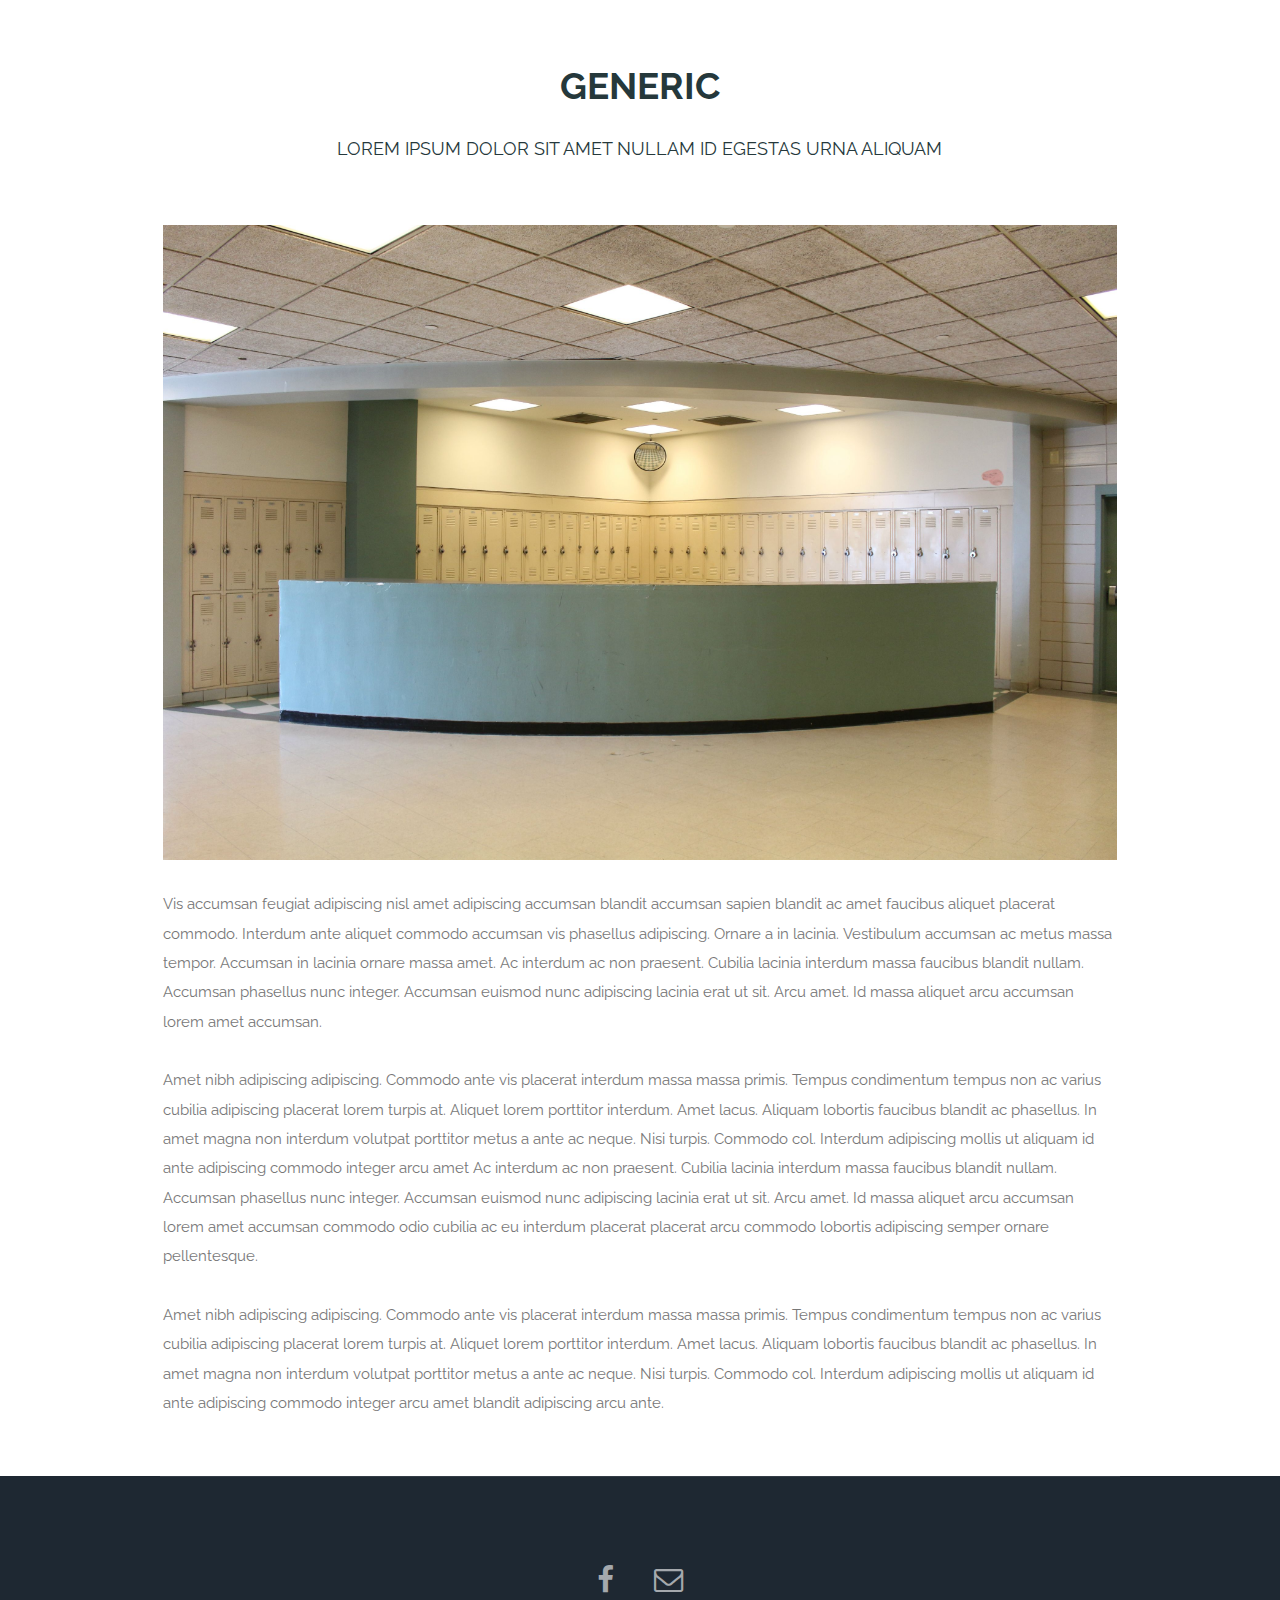
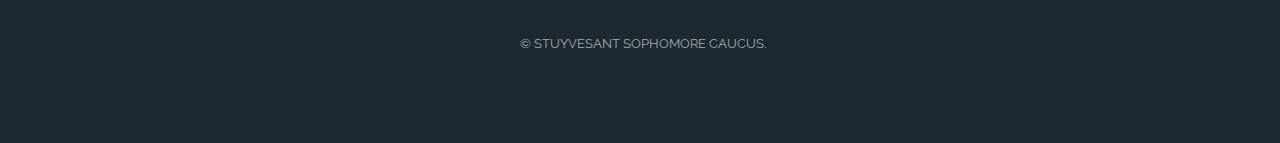
==== academics-resources.html @ f24520e4 "Footer + Header updated" ====
<!DOCTYPE HTML>
<!--
	Retrospect by TEMPLATED
	templated.co @templatedco
	Released for free under the Creative Commons Attribution 3.0 license (templated.co/license)
-->
<html>
	<head>
		<title>Stuyvesant Sophomore Caucus</title>
		<meta charset="utf-8" />
		<meta name="viewport" content="width=device-width, initial-scale=1" />
		<!--[if lte IE 8]><script src="assets/js/ie/html5shiv.js"></script><![endif]-->
		<link rel="stylesheet" href="assets/css/main.css" />
		<!--[if lte IE 8]><link rel="stylesheet" href="assets/css/ie8.css" /><![endif]-->
		<!--[if lte IE 9]><link rel="stylesheet" href="assets/css/ie9.css" /><![endif]-->
	</head>
	<body class="landing">

<!--Facebook Java JDK-->
        <div id="fb-root"></div>
<script>(function(d, s, id) {
  var js, fjs = d.getElementsByTagName(s)[0];
  if (d.getElementById(id)) return;
  js = d.createElement(s); js.id = id;
  js.src = "http://connect.facebook.net/en_US/sdk.js#xfbml=1&version=v2.3";
  fjs.parentNode.insertBefore(js, fjs);
}(document, 'script', 'facebook-jssdk'));</script>
<!--Facebook Java JDK End-->

		<!-- Header -->
			<header id="header" class="alt">
				<h1><a href="index.html">Sophomore Caucus</a></h1>
				<a href="#nav">Menu</a>
			</header>

		<!-- Nav -->
			<nav id="nav">
				<ul class="links">
					<li><a href="http://www.stuysu.org/">Student Union</a></li>
                    <li><a href="https://docs.google.com/forms/d/1b69YrSeWY4bJpPJFHPRKSTQZquTkVtnAJ3qtSQU2RJk/viewform?pli=1&edit_requested=true">Mailing List</a></li>
					<li><a href="calendar.html">Calendar</a></li>
					<li><a href="academics.html">Academics</a></li>
                    <li><a href="http://goo.gl/forms/XbfUmxCeg0">Teacher Feedback</a></li>
                    <li><a href="theteam.html">Join The Team</a></li>
                    <li><a href="suggestions.html">Suggestions</a></li>
                    <li><a href="contactus.html">Contact Us</a></li>
				</ul>
			</nav>

		<!-- Main -->
			<section id="main" class="wrapper">
				<div class="container">

					<header class="major special">
						<h2>Generic</h2>
						<p>Lorem ipsum dolor sit amet nullam id egestas urna aliquam</p>
					</header>

					<a href="#" class="image fit"><img src="images/pic11.jpg" alt="" /></a>
					<p>Vis accumsan feugiat adipiscing nisl amet adipiscing accumsan blandit accumsan sapien blandit ac amet faucibus aliquet placerat commodo. Interdum ante aliquet commodo accumsan vis phasellus adipiscing. Ornare a in lacinia. Vestibulum accumsan ac metus massa tempor. Accumsan in lacinia ornare massa amet. Ac interdum ac non praesent. Cubilia lacinia interdum massa faucibus blandit nullam. Accumsan phasellus nunc integer. Accumsan euismod nunc adipiscing lacinia erat ut sit. Arcu amet. Id massa aliquet arcu accumsan lorem amet accumsan.</p>
					<p>Amet nibh adipiscing adipiscing. Commodo ante vis placerat interdum massa massa primis. Tempus condimentum tempus non ac varius cubilia adipiscing placerat lorem turpis at. Aliquet lorem porttitor interdum. Amet lacus. Aliquam lobortis faucibus blandit ac phasellus. In amet magna non interdum volutpat porttitor metus a ante ac neque. Nisi turpis. Commodo col. Interdum adipiscing mollis ut aliquam id ante adipiscing commodo integer arcu amet Ac interdum ac non praesent. Cubilia lacinia interdum massa faucibus blandit nullam. Accumsan phasellus nunc integer. Accumsan euismod nunc adipiscing lacinia erat ut sit. Arcu amet. Id massa aliquet arcu accumsan lorem amet accumsan commodo odio cubilia ac eu interdum placerat placerat arcu commodo lobortis adipiscing semper ornare pellentesque.</p>
					<p>Amet nibh adipiscing adipiscing. Commodo ante vis placerat interdum massa massa primis. Tempus condimentum tempus non ac varius cubilia adipiscing placerat lorem turpis at. Aliquet lorem porttitor interdum. Amet lacus. Aliquam lobortis faucibus blandit ac phasellus. In amet magna non interdum volutpat porttitor metus a ante ac neque. Nisi turpis. Commodo col. Interdum adipiscing mollis ut aliquam id ante adipiscing commodo integer arcu amet blandit adipiscing arcu ante.</p>

				</div>
			</section>

		<!-- Footer -->
			<footer id="footer">
				<div class="inner">
					<ul class="icons">
						<li><a href="https://www.facebook.com/StuySC" class="icon fa-facebook">
							<span class="label">Facebook</span>
						</a></li>
						<li><a href="mailto:sophomorecaucus@stuysu.org" class="icon fa-envelope-o">
							<span class="label">Email</span>
						</a></li>
					</ul>
					<ul class="copyright">
						<li>&copy; Stuyvesant Sophomore Caucus.</li>
					</ul>
				</div>
			</footer>

		<!-- Scripts -->
			<script src="assets/js/jquery.min.js"></script>
			<script src="assets/js/skel.min.js"></script>
			<script src="assets/js/util.js"></script>
			<!--[if lte IE 8]><script src="assets/js/ie/respond.min.js"></script><![endif]-->
			<script src="assets/js/main.js"></script>

	</body>
</html>
---- assets/css/main.css ----
@charset "UTF-8";
@import url(font-awesome.min.css);
@import url("https://fonts.googleapis.com/css?family=Raleway:400,500,700");

/*
	Retrospect by TEMPLATED
	templated.co @templatedco
	Released for free under the Creative Commons Attribution 3.0 license (templated.co/license)
*/

/* Reset */

	html, body, div, span, applet, object, iframe, h1, h2, h3, h4, h5, h6, p, blockquote, pre, a, abbr, acronym, address, big, cite, code, del, dfn, em, img, ins, kbd, q, s, samp, small, strike, strong, sub, sup, tt, var, b, u, i, center, dl, dt, dd, ol, ul, li, fieldset, form, label, legend, table, caption, tbody, tfoot, thead, tr, th, td, article, aside, canvas, details, embed, figure, figcaption, footer, header, hgroup, menu, nav, output, ruby, section, summary, time, mark, audio, video {
		margin: 0;
		padding: 0;
		border: 0;
		font-size: 100%;
		font: inherit;
		vertical-align: baseline;
	}

	article, aside, details, figcaption, figure, footer, header, hgroup, menu, nav, section {
		display: block;
	}

	body {
		line-height: 1;
	}

	ol, ul {
		list-style: none;
	}

	blockquote, q {
		quotes: none;
	}

	blockquote:before, blockquote:after, q:before, q:after {
		content: '';
		content: none;
	}

	table {
		border-collapse: collapse;
		border-spacing: 0;
	}

	body {
		-webkit-text-size-adjust: none;
	}

/* Box Model */

	*, *:before, *:after {
		-moz-box-sizing: border-box;
		-webkit-box-sizing: border-box;
		box-sizing: border-box;
	}

/* Containers */

	.container {
		margin-left: auto;
		margin-right: auto;
	}

	.container.\31 25\25 {
		width: 100%;
		max-width: 100em;
		min-width: 80em;
	}

	.container.\37 5\25 {
		width: 60em;
	}

	.container.\35 0\25 {
		width: 40em;
	}

	.container.\32 5\25 {
		width: 20em;
	}

	.container {
		width: 80em;
	}

	@media screen and (max-width: 1680px) {

		.container.\31 25\25 {
			width: 100%;
			max-width: 100em;
			min-width: 80em;
		}

		.container.\37 5\25 {
			width: 60em;
		}

		.container.\35 0\25 {
			width: 40em;
		}

		.container.\32 5\25 {
			width: 20em;
		}

		.container {
			width: 80em;
		}

	}

	@media screen and (max-width: 1280px) {

		.container.\31 25\25 {
			width: 100%;
			max-width: 81.25em;
			min-width: 65em;
		}

		.container.\37 5\25 {
			width: 48.75em;
		}

		.container.\35 0\25 {
			width: 32.5em;
		}

		.container.\32 5\25 {
			width: 16.25em;
		}

		.container {
			width: 65em;
		}

	}

	@media screen and (max-width: 980px) {

		.container.\31 25\25 {
			width: 100%;
			max-width: 112.5%;
			min-width: 90%;
		}

		.container.\37 5\25 {
			width: 67.5%;
		}

		.container.\35 0\25 {
			width: 45%;
		}

		.container.\32 5\25 {
			width: 22.5%;
		}

		.container {
			width: 90% !important;
		}

	}

	@media screen and (max-width: 736px) {

		.container.\31 25\25 {
			width: 100%;
			max-width: 112.5%;
			min-width: 90%;
		}

		.container.\37 5\25 {
			width: 67.5%;
		}

		.container.\35 0\25 {
			width: 45%;
		}

		.container.\32 5\25 {
			width: 22.5%;
		}

		.container {
			width: 90% !important;
		}

	}

	@media screen and (max-width: 480px) {

		.container.\31 25\25 {
			width: 100%;
			max-width: 112.5%;
			min-width: 90%;
		}

		.container.\37 5\25 {
			width: 67.5%;
		}

		.container.\35 0\25 {
			width: 45%;
		}

		.container.\32 5\25 {
			width: 22.5%;
		}

		.container {
			width: 90% !important;
		}

	}

/* Grid */

	.row {
		border-bottom: solid 1px transparent;
		-moz-box-sizing: border-box;
		-webkit-box-sizing: border-box;
		box-sizing: border-box;
	}

	.row > * {
		float: left;
		-moz-box-sizing: border-box;
		-webkit-box-sizing: border-box;
		box-sizing: border-box;
	}

	.row:after, .row:before {
		content: '';
		display: block;
		clear: both;
		height: 0;
	}

	.row.uniform > * > :first-child {
		margin-top: 0;
	}

	.row.uniform > * > :last-child {
		margin-bottom: 0;
	}

	.row.\30 \25 > * {
		padding: 0 0 0 0em;
	}

	.row.\30 \25 {
		margin: 0 0 -1px 0em;
	}

	.row.uniform.\30 \25 > * {
		padding: 0em 0 0 0em;
	}

	.row.uniform.\30 \25 {
		margin: 0em 0 -1px 0em;
	}

	.row > * {
		padding: 0 0 0 2em;
	}

	.row {
		margin: 0 0 -1px -2em;
	}

	.row.uniform > * {
		padding: 2em 0 0 2em;
	}

	.row.uniform {
		margin: -2em 0 -1px -2em;
	}

	.row.\32 00\25 > * {
		padding: 0 0 0 4em;
	}

	.row.\32 00\25 {
		margin: 0 0 -1px -4em;
	}

	.row.uniform.\32 00\25 > * {
		padding: 4em 0 0 4em;
	}

	.row.uniform.\32 00\25 {
		margin: -4em 0 -1px -4em;
	}

	.row.\31 50\25 > * {
		padding: 0 0 0 3em;
	}

	.row.\31 50\25 {
		margin: 0 0 -1px -3em;
	}

	.row.uniform.\31 50\25 > * {
		padding: 3em 0 0 3em;
	}

	.row.uniform.\31 50\25 {
		margin: -3em 0 -1px -3em;
	}

	.row.\35 0\25 > * {
		padding: 0 0 0 1em;
	}

	.row.\35 0\25 {
		margin: 0 0 -1px -1em;
	}

	.row.uniform.\35 0\25 > * {
		padding: 1em 0 0 1em;
	}

	.row.uniform.\35 0\25 {
		margin: -1em 0 -1px -1em;
	}

	.row.\32 5\25 > * {
		padding: 0 0 0 0.5em;
	}

	.row.\32 5\25 {
		margin: 0 0 -1px -0.5em;
	}

	.row.uniform.\32 5\25 > * {
		padding: 0.5em 0 0 0.5em;
	}

	.row.uniform.\32 5\25 {
		margin: -0.5em 0 -1px -0.5em;
	}

	.\31 2u, .\31 2u\24 {
		width: 100%;
		clear: none;
		margin-left: 0;
	}

	.\31 1u, .\31 1u\24 {
		width: 91.6666666667%;
		clear: none;
		margin-left: 0;
	}

	.\31 0u, .\31 0u\24 {
		width: 83.3333333333%;
		clear: none;
		margin-left: 0;
	}

	.\39 u, .\39 u\24 {
		width: 75%;
		clear: none;
		margin-left: 0;
	}

	.\38 u, .\38 u\24 {
		width: 66.6666666667%;
		clear: none;
		margin-left: 0;
	}

	.\37 u, .\37 u\24 {
		width: 58.3333333333%;
		clear: none;
		margin-left: 0;
	}

	.\36 u, .\36 u\24 {
		width: 50%;
		clear: none;
		margin-left: 0;
	}

	.\35 u, .\35 u\24 {
		width: 41.6666666667%;
		clear: none;
		margin-left: 0;
	}

	.\34 u, .\34 u\24 {
		width: 33.3333333333%;
		clear: none;
		margin-left: 0;
	}

	.\33 u, .\33 u\24 {
		width: 25%;
		clear: none;
		margin-left: 0;
	}

	.\32 u, .\32 u\24 {
		width: 16.6666666667%;
		clear: none;
		margin-left: 0;
	}

	.\31 u, .\31 u\24 {
		width: 8.3333333333%;
		clear: none;
		margin-left: 0;
	}

	.\31 2u\24 + *,
	.\31 1u\24 + *,
	.\31 0u\24 + *,
	.\39 u\24 + *,
	.\38 u\24 + *,
	.\37 u\24 + *,
	.\36 u\24 + *,
	.\35 u\24 + *,
	.\34 u\24 + *,
	.\33 u\24 + *,
	.\32 u\24 + *,
	.\31 u\24 + * {
		clear: left;
	}

	.\-11u {
		margin-left: 91.66667%;
	}

	.\-10u {
		margin-left: 83.33333%;
	}

	.\-9u {
		margin-left: 75%;
	}

	.\-8u {
		margin-left: 66.66667%;
	}

	.\-7u {
		margin-left: 58.33333%;
	}

	.\-6u {
		margin-left: 50%;
	}

	.\-5u {
		margin-left: 41.66667%;
	}

	.\-4u {
		margin-left: 33.33333%;
	}

	.\-3u {
		margin-left: 25%;
	}

	.\-2u {
		margin-left: 16.66667%;
	}

	.\-1u {
		margin-left: 8.33333%;
	}

	@media screen and (max-width: 1680px) {

		.row > * {
			padding: 0 0 0 2em;
		}

		.row {
			margin: 0 0 -1px -2em;
		}

		.row.uniform > * {
			padding: 2em 0 0 2em;
		}

		.row.uniform {
			margin: -2em 0 -1px -2em;
		}

		.row.\32 00\25 > * {
			padding: 0 0 0 4em;
		}

		.row.\32 00\25 {
			margin: 0 0 -1px -4em;
		}

		.row.uniform.\32 00\25 > * {
			padding: 4em 0 0 4em;
		}

		.row.uniform.\32 00\25 {
			margin: -4em 0 -1px -4em;
		}

		.row.\31 50\25 > * {
			padding: 0 0 0 3em;
		}

		.row.\31 50\25 {
			margin: 0 0 -1px -3em;
		}

		.row.uniform.\31 50\25 > * {
			padding: 3em 0 0 3em;
		}

		.row.uniform.\31 50\25 {
			margin: -3em 0 -1px -3em;
		}

		.row.\35 0\25 > * {
			padding: 0 0 0 1em;
		}

		.row.\35 0\25 {
			margin: 0 0 -1px -1em;
		}

		.row.uniform.\35 0\25 > * {
			padding: 1em 0 0 1em;
		}

		.row.uniform.\35 0\25 {
			margin: -1em 0 -1px -1em;
		}

		.row.\32 5\25 > * {
			padding: 0 0 0 0.5em;
		}

		.row.\32 5\25 {
			margin: 0 0 -1px -0.5em;
		}

		.row.uniform.\32 5\25 > * {
			padding: 0.5em 0 0 0.5em;
		}

		.row.uniform.\32 5\25 {
			margin: -0.5em 0 -1px -0.5em;
		}

		.\31 2u\28xlarge\29, .\31 2u\24\28xlarge\29 {
			width: 100%;
			clear: none;
			margin-left: 0;
		}

		.\31 1u\28xlarge\29, .\31 1u\24\28xlarge\29 {
			width: 91.6666666667%;
			clear: none;
			margin-left: 0;
		}

		.\31 0u\28xlarge\29, .\31 0u\24\28xlarge\29 {
			width: 83.3333333333%;
			clear: none;
			margin-left: 0;
		}

		.\39 u\28xlarge\29, .\39 u\24\28xlarge\29 {
			width: 75%;
			clear: none;
			margin-left: 0;
		}

		.\38 u\28xlarge\29, .\38 u\24\28xlarge\29 {
			width: 66.6666666667%;
			clear: none;
			margin-left: 0;
		}

		.\37 u\28xlarge\29, .\37 u\24\28xlarge\29 {
			width: 58.3333333333%;
			clear: none;
			margin-left: 0;
		}

		.\36 u\28xlarge\29, .\36 u\24\28xlarge\29 {
			width: 50%;
			clear: none;
			margin-left: 0;
		}

		.\35 u\28xlarge\29, .\35 u\24\28xlarge\29 {
			width: 41.6666666667%;
			clear: none;
			margin-left: 0;
		}

		.\34 u\28xlarge\29, .\34 u\24\28xlarge\29 {
			width: 33.3333333333%;
			clear: none;
			margin-left: 0;
		}

		.\33 u\28xlarge\29, .\33 u\24\28xlarge\29 {
			width: 25%;
			clear: none;
			margin-left: 0;
		}

		.\32 u\28xlarge\29, .\32 u\24\28xlarge\29 {
			width: 16.6666666667%;
			clear: none;
			margin-left: 0;
		}

		.\31 u\28xlarge\29, .\31 u\24\28xlarge\29 {
			width: 8.3333333333%;
			clear: none;
			margin-left: 0;
		}

		.\31 2u\24\28xlarge\29 + *,
		.\31 1u\24\28xlarge\29 + *,
		.\31 0u\24\28xlarge\29 + *,
		.\39 u\24\28xlarge\29 + *,
		.\38 u\24\28xlarge\29 + *,
		.\37 u\24\28xlarge\29 + *,
		.\36 u\24\28xlarge\29 + *,
		.\35 u\24\28xlarge\29 + *,
		.\34 u\24\28xlarge\29 + *,
		.\33 u\24\28xlarge\29 + *,
		.\32 u\24\28xlarge\29 + *,
		.\31 u\24\28xlarge\29 + * {
			clear: left;
		}

		.\-11u\28xlarge\29 {
			margin-left: 91.66667%;
		}

		.\-10u\28xlarge\29 {
			margin-left: 83.33333%;
		}

		.\-9u\28xlarge\29 {
			margin-left: 75%;
		}

		.\-8u\28xlarge\29 {
			margin-left: 66.66667%;
		}

		.\-7u\28xlarge\29 {
			margin-left: 58.33333%;
		}

		.\-6u\28xlarge\29 {
			margin-left: 50%;
		}

		.\-5u\28xlarge\29 {
			margin-left: 41.66667%;
		}

		.\-4u\28xlarge\29 {
			margin-left: 33.33333%;
		}

		.\-3u\28xlarge\29 {
			margin-left: 25%;
		}

		.\-2u\28xlarge\29 {
			margin-left: 16.66667%;
		}

		.\-1u\28xlarge\29 {
			margin-left: 8.33333%;
		}

	}

	@media screen and (max-width: 1280px) {

		.row > * {
			padding: 0 0 0 1.5em;
		}

		.row {
			margin: 0 0 -1px -1.5em;
		}

		.row.uniform > * {
			padding: 1.5em 0 0 1.5em;
		}

		.row.uniform {
			margin: -1.5em 0 -1px -1.5em;
		}

		.row.\32 00\25 > * {
			padding: 0 0 0 3em;
		}

		.row.\32 00\25 {
			margin: 0 0 -1px -3em;
		}

		.row.uniform.\32 00\25 > * {
			padding: 3em 0 0 3em;
		}

		.row.uniform.\32 00\25 {
			margin: -3em 0 -1px -3em;
		}

		.row.\31 50\25 > * {
			padding: 0 0 0 2.25em;
		}

		.row.\31 50\25 {
			margin: 0 0 -1px -2.25em;
		}

		.row.uniform.\31 50\25 > * {
			padding: 2.25em 0 0 2.25em;
		}

		.row.uniform.\31 50\25 {
			margin: -2.25em 0 -1px -2.25em;
		}

		.row.\35 0\25 > * {
			padding: 0 0 0 0.75em;
		}

		.row.\35 0\25 {
			margin: 0 0 -1px -0.75em;
		}

		.row.uniform.\35 0\25 > * {
			padding: 0.75em 0 0 0.75em;
		}

		.row.uniform.\35 0\25 {
			margin: -0.75em 0 -1px -0.75em;
		}

		.row.\32 5\25 > * {
			padding: 0 0 0 0.375em;
		}

		.row.\32 5\25 {
			margin: 0 0 -1px -0.375em;
		}

		.row.uniform.\32 5\25 > * {
			padding: 0.375em 0 0 0.375em;
		}

		.row.uniform.\32 5\25 {
			margin: -0.375em 0 -1px -0.375em;
		}

		.\31 2u\28large\29, .\31 2u\24\28large\29 {
			width: 100%;
			clear: none;
			margin-left: 0;
		}

		.\31 1u\28large\29, .\31 1u\24\28large\29 {
			width: 91.6666666667%;
			clear: none;
			margin-left: 0;
		}

		.\31 0u\28large\29, .\31 0u\24\28large\29 {
			width: 83.3333333333%;
			clear: none;
			margin-left: 0;
		}

		.\39 u\28large\29, .\39 u\24\28large\29 {
			width: 75%;
			clear: none;
			margin-left: 0;
		}

		.\38 u\28large\29, .\38 u\24\28large\29 {
			width: 66.6666666667%;
			clear: none;
			margin-left: 0;
		}

		.\37 u\28large\29, .\37 u\24\28large\29 {
			width: 58.3333333333%;
			clear: none;
			margin-left: 0;
		}

		.\36 u\28large\29, .\36 u\24\28large\29 {
			width: 50%;
			clear: none;
			margin-left: 0;
		}

		.\35 u\28large\29, .\35 u\24\28large\29 {
			width: 41.6666666667%;
			clear: none;
			margin-left: 0;
		}

		.\34 u\28large\29, .\34 u\24\28large\29 {
			width: 33.3333333333%;
			clear: none;
			margin-left: 0;
		}

		.\33 u\28large\29, .\33 u\24\28large\29 {
			width: 25%;
			clear: none;
			margin-left: 0;
		}

		.\32 u\28large\29, .\32 u\24\28large\29 {
			width: 16.6666666667%;
			clear: none;
			margin-left: 0;
		}

		.\31 u\28large\29, .\31 u\24\28large\29 {
			width: 8.3333333333%;
			clear: none;
			margin-left: 0;
		}

		.\31 2u\24\28large\29 + *,
		.\31 1u\24\28large\29 + *,
		.\31 0u\24\28large\29 + *,
		.\39 u\24\28large\29 + *,
		.\38 u\24\28large\29 + *,
		.\37 u\24\28large\29 + *,
		.\36 u\24\28large\29 + *,
		.\35 u\24\28large\29 + *,
		.\34 u\24\28large\29 + *,
		.\33 u\24\28large\29 + *,
		.\32 u\24\28large\29 + *,
		.\31 u\24\28large\29 + * {
			clear: left;
		}

		.\-11u\28large\29 {
			margin-left: 91.66667%;
		}

		.\-10u\28large\29 {
			margin-left: 83.33333%;
		}

		.\-9u\28large\29 {
			margin-left: 75%;
		}

		.\-8u\28large\29 {
			margin-left: 66.66667%;
		}

		.\-7u\28large\29 {
			margin-left: 58.33333%;
		}

		.\-6u\28large\29 {
			margin-left: 50%;
		}

		.\-5u\28large\29 {
			margin-left: 41.66667%;
		}

		.\-4u\28large\29 {
			margin-left: 33.33333%;
		}

		.\-3u\28large\29 {
			margin-left: 25%;
		}

		.\-2u\28large\29 {
			margin-left: 16.66667%;
		}

		.\-1u\28large\29 {
			margin-left: 8.33333%;
		}

	}

	@media screen and (max-width: 980px) {

		.row > * {
			padding: 0 0 0 1.5em;
		}

		.row {
			margin: 0 0 -1px -1.5em;
		}

		.row.uniform > * {
			padding: 1.5em 0 0 1.5em;
		}

		.row.uniform {
			margin: -1.5em 0 -1px -1.5em;
		}

		.row.\32 00\25 > * {
			padding: 0 0 0 3em;
		}

		.row.\32 00\25 {
			margin: 0 0 -1px -3em;
		}

		.row.uniform.\32 00\25 > * {
			padding: 3em 0 0 3em;
		}

		.row.uniform.\32 00\25 {
			margin: -3em 0 -1px -3em;
		}

		.row.\31 50\25 > * {
			padding: 0 0 0 2.25em;
		}

		.row.\31 50\25 {
			margin: 0 0 -1px -2.25em;
		}

		.row.uniform.\31 50\25 > * {
			padding: 2.25em 0 0 2.25em;
		}

		.row.uniform.\31 50\25 {
			margin: -2.25em 0 -1px -2.25em;
		}

		.row.\35 0\25 > * {
			padding: 0 0 0 0.75em;
		}

		.row.\35 0\25 {
			margin: 0 0 -1px -0.75em;
		}

		.row.uniform.\35 0\25 > * {
			padding: 0.75em 0 0 0.75em;
		}

		.row.uniform.\35 0\25 {
			margin: -0.75em 0 -1px -0.75em;
		}

		.row.\32 5\25 > * {
			padding: 0 0 0 0.375em;
		}

		.row.\32 5\25 {
			margin: 0 0 -1px -0.375em;
		}

		.row.uniform.\32 5\25 > * {
			padding: 0.375em 0 0 0.375em;
		}

		.row.uniform.\32 5\25 {
			margin: -0.375em 0 -1px -0.375em;
		}

		.\31 2u\28medium\29, .\31 2u\24\28medium\29 {
			width: 100%;
			clear: none;
			margin-left: 0;
		}

		.\31 1u\28medium\29, .\31 1u\24\28medium\29 {
			width: 91.6666666667%;
			clear: none;
			margin-left: 0;
		}

		.\31 0u\28medium\29, .\31 0u\24\28medium\29 {
			width: 83.3333333333%;
			clear: none;
			margin-left: 0;
		}

		.\39 u\28medium\29, .\39 u\24\28medium\29 {
			width: 75%;
			clear: none;
			margin-left: 0;
		}

		.\38 u\28medium\29, .\38 u\24\28medium\29 {
			width: 66.6666666667%;
			clear: none;
			margin-left: 0;
		}

		.\37 u\28medium\29, .\37 u\24\28medium\29 {
			width: 58.3333333333%;
			clear: none;
			margin-left: 0;
		}

		.\36 u\28medium\29, .\36 u\24\28medium\29 {
			width: 50%;
			clear: none;
			margin-left: 0;
		}

		.\35 u\28medium\29, .\35 u\24\28medium\29 {
			width: 41.6666666667%;
			clear: none;
			margin-left: 0;
		}

		.\34 u\28medium\29, .\34 u\24\28medium\29 {
			width: 33.3333333333%;
			clear: none;
			margin-left: 0;
		}

		.\33 u\28medium\29, .\33 u\24\28medium\29 {
			width: 25%;
			clear: none;
			margin-left: 0;
		}

		.\32 u\28medium\29, .\32 u\24\28medium\29 {
			width: 16.6666666667%;
			clear: none;
			margin-left: 0;
		}

		.\31 u\28medium\29, .\31 u\24\28medium\29 {
			width: 8.3333333333%;
			clear: none;
			margin-left: 0;
		}

		.\31 2u\24\28medium\29 + *,
		.\31 1u\24\28medium\29 + *,
		.\31 0u\24\28medium\29 + *,
		.\39 u\24\28medium\29 + *,
		.\38 u\24\28medium\29 + *,
		.\37 u\24\28medium\29 + *,
		.\36 u\24\28medium\29 + *,
		.\35 u\24\28medium\29 + *,
		.\34 u\24\28medium\29 + *,
		.\33 u\24\28medium\29 + *,
		.\32 u\24\28medium\29 + *,
		.\31 u\24\28medium\29 + * {
			clear: left;
		}

		.\-11u\28medium\29 {
			margin-left: 91.66667%;
		}

		.\-10u\28medium\29 {
			margin-left: 83.33333%;
		}

		.\-9u\28medium\29 {
			margin-left: 75%;
		}

		.\-8u\28medium\29 {
			margin-left: 66.66667%;
		}

		.\-7u\28medium\29 {
			margin-left: 58.33333%;
		}

		.\-6u\28medium\29 {
			margin-left: 50%;
		}

		.\-5u\28medium\29 {
			margin-left: 41.66667%;
		}

		.\-4u\28medium\29 {
			margin-left: 33.33333%;
		}

		.\-3u\28medium\29 {
			margin-left: 25%;
		}

		.\-2u\28medium\29 {
			margin-left: 16.66667%;
		}

		.\-1u\28medium\29 {
			margin-left: 8.33333%;
		}

	}

	@media screen and (max-width: 736px) {

		.row > * {
			padding: 0 0 0 1.25em;
		}

		.row {
			margin: 0 0 -1px -1.25em;
		}

		.row.uniform > * {
			padding: 1.25em 0 0 1.25em;
		}

		.row.uniform {
			margin: -1.25em 0 -1px -1.25em;
		}

		.row.\32 00\25 > * {
			padding: 0 0 0 2.5em;
		}

		.row.\32 00\25 {
			margin: 0 0 -1px -2.5em;
		}

		.row.uniform.\32 00\25 > * {
			padding: 2.5em 0 0 2.5em;
		}

		.row.uniform.\32 00\25 {
			margin: -2.5em 0 -1px -2.5em;
		}

		.row.\31 50\25 > * {
			padding: 0 0 0 1.875em;
		}

		.row.\31 50\25 {
			margin: 0 0 -1px -1.875em;
		}

		.row.uniform.\31 50\25 > * {
			padding: 1.875em 0 0 1.875em;
		}

		.row.uniform.\31 50\25 {
			margin: -1.875em 0 -1px -1.875em;
		}

		.row.\35 0\25 > * {
			padding: 0 0 0 0.625em;
		}

		.row.\35 0\25 {
			margin: 0 0 -1px -0.625em;
		}

		.row.uniform.\35 0\25 > * {
			padding: 0.625em 0 0 0.625em;
		}

		.row.uniform.\35 0\25 {
			margin: -0.625em 0 -1px -0.625em;
		}

		.row.\32 5\25 > * {
			padding: 0 0 0 0.3125em;
		}

		.row.\32 5\25 {
			margin: 0 0 -1px -0.3125em;
		}

		.row.uniform.\32 5\25 > * {
			padding: 0.3125em 0 0 0.3125em;
		}

		.row.uniform.\32 5\25 {
			margin: -0.3125em 0 -1px -0.3125em;
		}

		.\31 2u\28small\29, .\31 2u\24\28small\29 {
			width: 100%;
			clear: none;
			margin-left: 0;
		}

		.\31 1u\28small\29, .\31 1u\24\28small\29 {
			width: 91.6666666667%;
			clear: none;
			margin-left: 0;
		}

		.\31 0u\28small\29, .\31 0u\24\28small\29 {
			width: 83.3333333333%;
			clear: none;
			margin-left: 0;
		}

		.\39 u\28small\29, .\39 u\24\28small\29 {
			width: 75%;
			clear: none;
			margin-left: 0;
		}

		.\38 u\28small\29, .\38 u\24\28small\29 {
			width: 66.6666666667%;
			clear: none;
			margin-left: 0;
		}

		.\37 u\28small\29, .\37 u\24\28small\29 {
			width: 58.3333333333%;
			clear: none;
			margin-left: 0;
		}

		.\36 u\28small\29, .\36 u\24\28small\29 {
			width: 50%;
			clear: none;
			margin-left: 0;
		}

		.\35 u\28small\29, .\35 u\24\28small\29 {
			width: 41.6666666667%;
			clear: none;
			margin-left: 0;
		}

		.\34 u\28small\29, .\34 u\24\28small\29 {
			width: 33.3333333333%;
			clear: none;
			margin-left: 0;
		}

		.\33 u\28small\29, .\33 u\24\28small\29 {
			width: 25%;
			clear: none;
			margin-left: 0;
		}

		.\32 u\28small\29, .\32 u\24\28small\29 {
			width: 16.6666666667%;
			clear: none;
			margin-left: 0;
		}

		.\31 u\28small\29, .\31 u\24\28small\29 {
			width: 8.3333333333%;
			clear: none;
			margin-left: 0;
		}

		.\31 2u\24\28small\29 + *,
		.\31 1u\24\28small\29 + *,
		.\31 0u\24\28small\29 + *,
		.\39 u\24\28small\29 + *,
		.\38 u\24\28small\29 + *,
		.\37 u\24\28small\29 + *,
		.\36 u\24\28small\29 + *,
		.\35 u\24\28small\29 + *,
		.\34 u\24\28small\29 + *,
		.\33 u\24\28small\29 + *,
		.\32 u\24\28small\29 + *,
		.\31 u\24\28small\29 + * {
			clear: left;
		}

		.\-11u\28small\29 {
			margin-left: 91.66667%;
		}

		.\-10u\28small\29 {
			margin-left: 83.33333%;
		}

		.\-9u\28small\29 {
			margin-left: 75%;
		}

		.\-8u\28small\29 {
			margin-left: 66.66667%;
		}

		.\-7u\28small\29 {
			margin-left: 58.33333%;
		}

		.\-6u\28small\29 {
			margin-left: 50%;
		}

		.\-5u\28small\29 {
			margin-left: 41.66667%;
		}

		.\-4u\28small\29 {
			margin-left: 33.33333%;
		}

		.\-3u\28small\29 {
			margin-left: 25%;
		}

		.\-2u\28small\29 {
			margin-left: 16.66667%;
		}

		.\-1u\28small\29 {
			margin-left: 8.33333%;
		}

	}

	@media screen and (max-width: 480px) {

		.row > * {
			padding: 0 0 0 1.25em;
		}

		.row {
			margin: 0 0 -1px -1.25em;
		}

		.row.uniform > * {
			padding: 1.25em 0 0 1.25em;
		}

		.row.uniform {
			margin: -1.25em 0 -1px -1.25em;
		}

		.row.\32 00\25 > * {
			padding: 0 0 0 2.5em;
		}

		.row.\32 00\25 {
			margin: 0 0 -1px -2.5em;
		}

		.row.uniform.\32 00\25 > * {
			padding: 2.5em 0 0 2.5em;
		}

		.row.uniform.\32 00\25 {
			margin: -2.5em 0 -1px -2.5em;
		}

		.row.\31 50\25 > * {
			padding: 0 0 0 1.875em;
		}

		.row.\31 50\25 {
			margin: 0 0 -1px -1.875em;
		}

		.row.uniform.\31 50\25 > * {
			padding: 1.875em 0 0 1.875em;
		}

		.row.uniform.\31 50\25 {
			margin: -1.875em 0 -1px -1.875em;
		}

		.row.\35 0\25 > * {
			padding: 0 0 0 0.625em;
		}

		.row.\35 0\25 {
			margin: 0 0 -1px -0.625em;
		}

		.row.uniform.\35 0\25 > * {
			padding: 0.625em 0 0 0.625em;
		}

		.row.uniform.\35 0\25 {
			margin: -0.625em 0 -1px -0.625em;
		}

		.row.\32 5\25 > * {
			padding: 0 0 0 0.3125em;
		}

		.row.\32 5\25 {
			margin: 0 0 -1px -0.3125em;
		}

		.row.uniform.\32 5\25 > * {
			padding: 0.3125em 0 0 0.3125em;
		}

		.row.uniform.\32 5\25 {
			margin: -0.3125em 0 -1px -0.3125em;
		}

		.\31 2u\28xsmall\29, .\31 2u\24\28xsmall\29 {
			width: 100%;
			clear: none;
			margin-left: 0;
		}

		.\31 1u\28xsmall\29, .\31 1u\24\28xsmall\29 {
			width: 91.6666666667%;
			clear: none;
			margin-left: 0;
		}

		.\31 0u\28xsmall\29, .\31 0u\24\28xsmall\29 {
			width: 83.3333333333%;
			clear: none;
			margin-left: 0;
		}

		.\39 u\28xsmall\29, .\39 u\24\28xsmall\29 {
			width: 75%;
			clear: none;
			margin-left: 0;
		}

		.\38 u\28xsmall\29, .\38 u\24\28xsmall\29 {
			width: 66.6666666667%;
			clear: none;
			margin-left: 0;
		}

		.\37 u\28xsmall\29, .\37 u\24\28xsmall\29 {
			width: 58.3333333333%;
			clear: none;
			margin-left: 0;
		}

		.\36 u\28xsmall\29, .\36 u\24\28xsmall\29 {
			width: 50%;
			clear: none;
			margin-left: 0;
		}

		.\35 u\28xsmall\29, .\35 u\24\28xsmall\29 {
			width: 41.6666666667%;
			clear: none;
			margin-left: 0;
		}

		.\34 u\28xsmall\29, .\34 u\24\28xsmall\29 {
			width: 33.3333333333%;
			clear: none;
			margin-left: 0;
		}

		.\33 u\28xsmall\29, .\33 u\24\28xsmall\29 {
			width: 25%;
			clear: none;
			margin-left: 0;
		}

		.\32 u\28xsmall\29, .\32 u\24\28xsmall\29 {
			width: 16.6666666667%;
			clear: none;
			margin-left: 0;
		}

		.\31 u\28xsmall\29, .\31 u\24\28xsmall\29 {
			width: 8.3333333333%;
			clear: none;
			margin-left: 0;
		}

		.\31 2u\24\28xsmall\29 + *,
		.\31 1u\24\28xsmall\29 + *,
		.\31 0u\24\28xsmall\29 + *,
		.\39 u\24\28xsmall\29 + *,
		.\38 u\24\28xsmall\29 + *,
		.\37 u\24\28xsmall\29 + *,
		.\36 u\24\28xsmall\29 + *,
		.\35 u\24\28xsmall\29 + *,
		.\34 u\24\28xsmall\29 + *,
		.\33 u\24\28xsmall\29 + *,
		.\32 u\24\28xsmall\29 + *,
		.\31 u\24\28xsmall\29 + * {
			clear: left;
		}

		.\-11u\28xsmall\29 {
			margin-left: 91.66667%;
		}

		.\-10u\28xsmall\29 {
			margin-left: 83.33333%;
		}

		.\-9u\28xsmall\29 {
			margin-left: 75%;
		}

		.\-8u\28xsmall\29 {
			margin-left: 66.66667%;
		}

		.\-7u\28xsmall\29 {
			margin-left: 58.33333%;
		}

		.\-6u\28xsmall\29 {
			margin-left: 50%;
		}

		.\-5u\28xsmall\29 {
			margin-left: 41.66667%;
		}

		.\-4u\28xsmall\29 {
			margin-left: 33.33333%;
		}

		.\-3u\28xsmall\29 {
			margin-left: 25%;
		}

		.\-2u\28xsmall\29 {
			margin-left: 16.66667%;
		}

		.\-1u\28xsmall\29 {
			margin-left: 8.33333%;
		}

	}

/* Basic */

	@-ms-viewport {
		width: device-width;
	}

	body {
		-ms-overflow-style: scrollbar;
	}

	@media screen and (max-width: 480px) {

		html, body {
			min-width: 320px;
		}

	}

	body {
		background: #fff;
	}

		body.is-loading *, body.is-loading *:before, body.is-loading *:after {
			-moz-animation: none !important;
			-webkit-animation: none !important;
			-ms-animation: none !important;
			animation: none !important;
			-moz-transition: none !important;
			-webkit-transition: none !important;
			-ms-transition: none !important;
			transition: none !important;
		}

/* Type */

	body {
		background-color: #fff;
		color: #777;
	}

	body, input, select, textarea {
		font-family: "Raleway", Helvetica, sans-serif;
		font-size: 13pt;
		font-weight: 400;
		line-height: 2em;
	}

		@media screen and (max-width: 1680px) {

			body, input, select, textarea {
				font-size: 11pt;
			}

		}

		@media screen and (max-width: 1280px) {

			body, input, select, textarea {
				font-size: 11pt;
			}

		}

		@media screen and (max-width: 980px) {

			body, input, select, textarea {
				font-size: 12pt;
			}

		}

		@media screen and (max-width: 736px) {

			body, input, select, textarea {
				font-size: 12pt;
			}

		}

		@media screen and (max-width: 480px) {

			body, input, select, textarea {
				font-size: 12pt;
			}

		}

	a {
		text-decoration: underline;
	}

		a:hover {
			text-decoration: none;
		}

	strong, b {
		font-weight: 700;
	}

	em, i {
		font-style: italic;
	}

	p {
		margin: 0 0 2em 0;
	}

	h1, h2, h3, h4, h5, h6 {
		font-weight: 700;
		line-height: 1em;
		margin: 0 0 1em 0;
		text-transform: uppercase;
	}

		h1 a, h2 a, h3 a, h4 a, h5 a, h6 a {
			text-decoration: none;
		}

	h2 {
		font-size: 1.5em;
		line-height: 1.5em;
	}

	h3 {
		font-size: 1.3em;
		line-height: 1.5em;
	}

	h4 {
		font-size: 1.1em;
		line-height: 1.5em;
	}

	h5 {
		font-size: 0.9em;
		line-height: 1.5em;
	}

	h6 {
		font-size: 0.7em;
		line-height: 1.5em;
	}

	sub {
		font-size: 0.8em;
		position: relative;
		top: 0.5em;
	}

	sup {
		font-size: 0.8em;
		position: relative;
		top: -0.5em;
	}

	blockquote {
		border-left-style: solid;
		border-left-width: 4px;
		font-style: italic;
		margin: 0 0 2em 0;
		padding: 0.5em 0 0.5em 2em;
	}

	code {
		border-radius: 4px;
		border-style: solid;
		border-width: 1px;
		font-family: "Courier New", monospace;
		font-size: 0.9em;
		margin: 0 0.25em;
		padding: 0.25em 0.65em;
	}

	pre {
		-webkit-overflow-scrolling: touch;
		font-family: "Courier New", monospace;
		font-size: 0.9em;
		margin: 0 0 2em 0;
	}

		pre code {
			display: block;
			line-height: 1.75em;
			padding: 1em 1.5em;
			overflow-x: auto;
		}

	hr {
		border: 0;
		border-bottom-style: solid;
		border-bottom-width: 1px;
		margin: 2em 0;
	}

		hr.major {
			margin: 3em 0;
		}

	.align-left {
		text-align: left;
	}

	.align-center {
		text-align: center;
	}

	.align-right {
		text-align: right;
	}

	input, select, textarea {
		color: #25383B;
	}

	a {
		color: #51BAA4;
	}

	strong, b {
		color: #25383B;
	}

	h1, h2, h3, h4, h5, h6 {
		color: #25383B;
	}

	blockquote {
		border-left-color: rgba(144, 144, 144, 0.25);
	}

	code {
		background: rgba(144, 144, 144, 0.075);
		border-color: rgba(144, 144, 144, 0.25);
	}

	hr {
		border-bottom-color: rgba(144, 144, 144, 0.25);
	}

/* Section/Article */

	section.special, article.special, header.special {
		text-align: center;
	}

	header p {
		margin: 0 0 1.5em 0;
		position: relative;
		text-transform: uppercase;
	}

	header h2 + p {
		font-size: 1.25em;
		margin-top: -1em;
		line-height: 1.85em;
	}

	header h3 + p {
		font-size: 1.1em;
		margin-top: -0.8em;
		line-height: 1.5em;
	}

	header h4 + p,
	header h5 + p,
	header h6 + p {
		font-size: 0.9em;
		margin-top: -0.6em;
		line-height: 1.5em;
	}

	header.major {
		margin-bottom: 4em;
	}

		header.major h2 {
			font-size: 2.5em;
		}

	header.narrow {
		max-width: 60%;
		margin-left: auto;
		margin-right: auto;
	}

	@media screen and (max-width: 1280px) {

		header.narrow {
			max-width: 75%;
		}

	}

	@media screen and (max-width: 980px) {

		header.narrow {
			max-width: 100%;
		}

		header.major {
			margin-bottom: 2em;
		}

			header.major h2 {
				font-size: 2em;
			}

	}

	@media screen and (max-width: 736px) {

		header.major h2 {
			font-size: 1.5em;
		}

		header.major p {
			font-size: 1em;
		}

	}

	header p {
		color: #25383B;
	}

/* Form */

	form {
		margin: 0 0 2em 0;
	}

		form ul.actions {
			margin-top: 4em;
		}

		@media screen and (max-width: 736px) {

			form ul.actions {
				margin-top: 2em;
			}

		}

	label {
		display: block;
		font-size: 0.9em;
		font-weight: 700;
		margin: 0 0 1em 0;
	}

	input[type="text"],
	input[type="password"],
	input[type="email"],
	select,
	textarea {
		-moz-appearance: none;
		-webkit-appearance: none;
		-ms-appearance: none;
		appearance: none;
		border-radius: 4px;
		border-style: solid;
		border-width: 1px;
		display: block;
		outline: 0;
		padding: 0 1em;
		text-decoration: none;
		width: 100%;
	}

		input[type="text"]:invalid,
		input[type="password"]:invalid,
		input[type="email"]:invalid,
		select:invalid,
		textarea:invalid {
			box-shadow: none;
		}

	.select-wrapper {
		text-decoration: none;
		display: block;
		position: relative;
	}

		.select-wrapper:before {
			content: "";
			-moz-osx-font-smoothing: grayscale;
			-webkit-font-smoothing: antialiased;
			font-family: FontAwesome;
			font-style: normal;
			font-weight: normal;
			text-transform: none !important;
		}

		.select-wrapper:before {
			display: block;
			height: 3.5em;
			line-height: 3.5em;
			pointer-events: none;
			position: absolute;
			right: 0;
			text-align: center;
			top: 0;
			width: 3.5em;
		}

		.select-wrapper select::-ms-expand {
			display: none;
		}

	input[type="text"],
	input[type="password"],
	input[type="email"],
	select {
		height: 3.5em;
	}

	textarea {
		padding: 0.75em 1em;
	}

	input[type="checkbox"],
	input[type="radio"] {
		-moz-appearance: none;
		-webkit-appearance: none;
		-ms-appearance: none;
		appearance: none;
		display: block;
		float: left;
		margin-right: -2em;
		opacity: 0;
		width: 1em;
		z-index: -1;
	}

		input[type="checkbox"] + label,
		input[type="radio"] + label {
			text-decoration: none;
			cursor: pointer;
			display: inline-block;
			font-size: 1em;
			font-weight: 400;
			padding-left: 2.85em;
			padding-right: 0.75em;
			position: relative;
		}

			input[type="checkbox"] + label:before,
			input[type="radio"] + label:before {
				-moz-osx-font-smoothing: grayscale;
				-webkit-font-smoothing: antialiased;
				font-family: FontAwesome;
				font-style: normal;
				font-weight: normal;
				text-transform: none !important;
			}

			input[type="checkbox"] + label:before,
			input[type="radio"] + label:before {
				border-radius: 4px;
				border-style: solid;
				border-width: 1px;
				content: '';
				display: inline-block;
				height: 2.1em;
				left: 0;
				line-height: 2.0125em;
				position: absolute;
				text-align: center;
				top: 0;
				width: 2.1em;
			}

		input[type="checkbox"]:checked + label:before,
		input[type="radio"]:checked + label:before {
			content: '\f00c';
		}

	input[type="checkbox"] + label:before {
		border-radius: 4px;
	}

	input[type="radio"] + label:before {
		border-radius: 100%;
	}

	::-webkit-input-placeholder {
		opacity: 1.0;
	}

	:-moz-placeholder {
		opacity: 1.0;
	}

	::-moz-placeholder {
		opacity: 1.0;
	}

	:-ms-input-placeholder {
		opacity: 1.0;
	}

	.formerize-placeholder {
		opacity: 1.0;
	}

	label {
		color: #25383B;
	}

	input[type="text"],
	input[type="password"],
	input[type="email"],
	select,
	textarea {
		background-color: rgba(144, 144, 144, 0.075);
		border-color: rgba(144, 144, 144, 0.25);
		color: inherit;
	}

		input[type="text"]:focus,
		input[type="password"]:focus,
		input[type="email"]:focus,
		select:focus,
		textarea:focus {
			border-color: #51BAA4;
			box-shadow: 0 0 0 1px #51BAA4;
		}

	.select-wrapper:before {
		color: rgba(144, 144, 144, 0.25);
	}

	input[type="checkbox"] + label,
	input[type="radio"] + label {
		color: #777;
	}

		input[type="checkbox"] + label:before,
		input[type="radio"] + label:before {
			background-color: rgba(144, 144, 144, 0.075);
			border-color: rgba(144, 144, 144, 0.25);
		}

	input[type="checkbox"]:checked + label:before,
	input[type="radio"]:checked + label:before {
		background-color: rgba(144, 144, 144, 0.075);
		border-color: #51BAA4;
		color: #25383B;
	}

	input[type="checkbox"]:focus + label:before,
	input[type="radio"]:focus + label:before {
		border-color: #51BAA4;
		box-shadow: 0 0 0 1px #51BAA4;
	}

	::-webkit-input-placeholder {
		color: #999 !important;
	}

	:-moz-placeholder {
		color: #999 !important;
	}

	::-moz-placeholder {
		color: #999 !important;
	}

	:-ms-input-placeholder {
		color: #999 !important;
	}

	.formerize-placeholder {
		color: #999 !important;
	}

	form.alt input[type="text"],
	form.alt input[type="password"],
	form.alt input[type="email"],
	form.alt select,
	form.alt textarea {
		background-color: transparent;
	}

/* Box */

	.box {
		border-radius: 4px;
		border-style: solid;
		border-width: 1px;
		margin-bottom: 2em;
		padding: 1.5em;
	}

		.box > :last-child,
		.box > :last-child > :last-child,
		.box > :last-child > :last-child > :last-child {
			margin-bottom: 0;
		}

		.box.alt {
			border: 0;
			border-radius: 0;
			padding: 0;
		}

	.box {
		border-color: rgba(144, 144, 144, 0.25);
	}

/* Icon */

	.icon {
		text-decoration: none;
		border-bottom: none;
		position: relative;
	}

		.icon:before {
			-moz-osx-font-smoothing: grayscale;
			-webkit-font-smoothing: antialiased;
			font-family: FontAwesome;
			font-style: normal;
			font-weight: normal;
			text-transform: none !important;
		}

		.icon > .label {
			display: none;
		}

/* Image */

	.image {
		border-radius: 0;
		border: 0;
		display: inline-block;
		position: relative;
	}

		.image img {
			border-radius: 0;
			display: block;
		}

		.image.left, .image.right {
			max-width: 40%;
		}

			.image.left img, .image.right img {
				width: 100%;
			}

		.image.left {
			float: left;
			padding: 0 1.5em 1em 0;
			top: 0.25em;
		}

		.image.right {
			float: right;
			padding: 0 0 1em 1.5em;
			top: 0.25em;
		}

		.image.fit {
			display: block;
			margin: 0 0 2em 0;
			width: 100%;
		}

			.image.fit img {
				width: 100%;
			}

		.image.main {
			display: block;
			margin: 0 0 3em 0;
			width: 100%;
		}

			.image.main img {
				width: 100%;
			}

/* List */

	ol {
		list-style: decimal;
		margin: 0 0 2em 0;
		padding-left: 1.25em;
	}

		ol li {
			padding-left: 0.25em;
		}

	ul {
		list-style: disc;
		margin: 0 0 2em 0;
		padding-left: 1em;
	}

		ul li {
			padding-left: 0.5em;
		}

		ul.alt {
			list-style: none;
			padding-left: 0;
		}

			ul.alt > li {
				border-top-style: solid;
				border-top-width: 1px;
				padding: 0.5em 0;
			}

				ul.alt > li:first-child {
					border-top: 0;
					padding-top: 0;
				}

		ul.icons {
			cursor: default;
			list-style: none;
			padding-left: 0;
		}

			ul.icons > li {
				display: inline-block;
				padding: 0 1em 0 0;
			}

				ul.icons > li:last-child {
					padding-right: 0;
				}

				ul.icons > li .icon:before {
					font-size: 2em;
				}

		ul.actions {
			cursor: default;
			list-style: none;
			padding-left: 0;
		}

			ul.actions > li {
				display: inline-block;
				padding: 0 1em 0 0;
				vertical-align: middle;
			}

				ul.actions > li:last-child {
					padding-right: 0;
				}

			ul.actions.small > li {
				padding: 0 0.5em 0 0;
			}

			ul.actions.vertical > li {
				display: block;
				padding: 1em 0 0 0;
			}

				ul.actions.vertical > li:first-child {
					padding-top: 0;
				}

				ul.actions.vertical > li > * {
					margin-bottom: 0;
				}

			ul.actions.vertical.small > li {
				padding: 0.5em 0 0 0;
			}

				ul.actions.vertical.small > li:first-child {
					padding-top: 0;
				}

			ul.actions.fit {
				display: table;
				margin-left: -1em;
				padding: 0;
				table-layout: fixed;
				width: calc(100% + 1em);
			}

				ul.actions.fit > li {
					display: table-cell;
					padding: 0 0 0 1em;
				}

					ul.actions.fit > li > * {
						margin-bottom: 0;
					}

				ul.actions.fit.small {
					margin-left: -0.5em;
					width: calc(100% + 0.5em);
				}

					ul.actions.fit.small > li {
						padding: 0 0 0 0.5em;
					}

			@media screen and (max-width: 480px) {

				ul.actions {
					margin: 0 0 2em 0;
				}

					ul.actions > li {
						padding: 1em 0 0 0;
						display: block;
						text-align: center;
						width: 100%;
					}

						ul.actions > li:first-child {
							padding-top: 0;
						}

						ul.actions > li > * {
							width: 100%;
							margin: 0 !important;
						}

							ul.actions > li > *.icon:before {
								margin-left: -2em;
							}

					ul.actions.small > li {
						padding: 0.5em 0 0 0;
					}

						ul.actions.small > li:first-child {
							padding-top: 0;
						}

			}

	dl {
		margin: 0 0 2em 0;
	}

		dl > dt {
			display: block;
			font-weight: 700;
			margin: 0 0 1em 0;
		}

		dl > dd {
			margin-left: 2em;
		}

	ul.alt > li {
		border-top-color: rgba(144, 144, 144, 0.25);
	}

/* Table */

	.table-wrapper {
		-webkit-overflow-scrolling: touch;
		overflow-x: auto;
	}

	table {
		margin: 0 0 2em 0;
		width: 100%;
	}

		table tbody tr {
			border-style: solid;
			border-width: 1px;
			border-left: 0;
			border-right: 0;
		}

		table td {
			padding: 0.75em 0.75em;
		}

		table th {
			font-size: 0.9em;
			font-weight: 700;
			padding: 0 0.75em 0.75em 0.75em;
			text-align: left;
		}

		table thead {
			border-bottom-style: solid;
			border-bottom-width: 2px;
		}

		table tfoot {
			border-top-style: solid;
			border-top-width: 2px;
		}

		table.alt {
			border-collapse: separate;
		}

			table.alt tbody tr td {
				border-style: solid;
				border-width: 1px;
				border-left-width: 0;
				border-top-width: 0;
			}

				table.alt tbody tr td:first-child {
					border-left-width: 1px;
				}

			table.alt tbody tr:first-child td {
				border-top-width: 1px;
			}

			table.alt thead {
				border-bottom: 0;
			}

			table.alt tfoot {
				border-top: 0;
			}

	table tbody tr {
		border-color: rgba(144, 144, 144, 0.25);
	}

		table tbody tr:nth-child(2n + 1) {
			background-color: rgba(144, 144, 144, 0.075);
		}

	table th {
		color: #25383B;
	}

	table thead {
		border-bottom-color: rgba(144, 144, 144, 0.25);
	}

	table tfoot {
		border-top-color: rgba(144, 144, 144, 0.25);
	}

	table.alt tbody tr td {
		border-color: rgba(144, 144, 144, 0.25);
	}

/* Button */

	input[type="submit"],
	input[type="reset"],
	input[type="button"],
	button,
	.button {
		-moz-appearance: none;
		-webkit-appearance: none;
		-ms-appearance: none;
		appearance: none;
		-moz-transition: background-color 0.2s ease-in-out, color 0.2s ease-in-out;
		-webkit-transition: background-color 0.2s ease-in-out, color 0.2s ease-in-out;
		-ms-transition: background-color 0.2s ease-in-out, color 0.2s ease-in-out;
		transition: background-color 0.2s ease-in-out, color 0.2s ease-in-out;
		border-radius: 2.5em;
		border: 0;
		cursor: pointer;
		display: inline-block;
		font-weight: 700;
		height: 2.85em;
		line-height: 2.95em;
		min-width: 10em;
		padding: 0 1.5em;
		text-align: center;
		text-decoration: none;
		text-transform: uppercase;
		white-space: nowrap;
	}

		input[type="submit"].icon,
		input[type="reset"].icon,
		input[type="button"].icon,
		button.icon,
		.button.icon {
			padding-left: 1.35em;
		}

			input[type="submit"].icon:before,
			input[type="reset"].icon:before,
			input[type="button"].icon:before,
			button.icon:before,
			.button.icon:before {
				margin-right: 0.5em;
			}

		input[type="submit"].fit,
		input[type="reset"].fit,
		input[type="button"].fit,
		button.fit,
		.button.fit {
			display: block;
			margin: 0 0 1em 0;
			width: 100%;
		}

		input[type="submit"].small,
		input[type="reset"].small,
		input[type="button"].small,
		button.small,
		.button.small {
			font-size: 0.8em;
		}

		input[type="submit"].big,
		input[type="reset"].big,
		input[type="button"].big,
		button.big,
		.button.big {
			font-size: 1.2em;
			height: 3.25em;
			line-height: 3.25em;
			padding: 0 2.5em;
		}

		input[type="submit"].disabled, input[type="submit"]:disabled,
		input[type="reset"].disabled,
		input[type="reset"]:disabled,
		input[type="button"].disabled,
		input[type="button"]:disabled,
		button.disabled,
		button:disabled,
		.button.disabled,
		.button:disabled {
			cursor: default;
			opacity: 0.25;
		}

		@media screen and (max-width: 980px) {

			input[type="submit"].big,
			input[type="reset"].big,
			input[type="button"].big,
			button.big,
			.button.big {
				font-size: 1em;
			}

		}

		@media screen and (max-width: 480px) {

			input[type="submit"],
			input[type="reset"],
			input[type="button"],
			button,
			.button {
				padding: 0;
			}

		}

	input[type="submit"],
	input[type="reset"],
	input[type="button"],
	button,
	.button {
		background-color: #25383B;
		box-shadow: none;
		color: #fff !important;
	}

		input[type="submit"].icon:before,
		input[type="reset"].icon:before,
		input[type="button"].icon:before,
		button.icon:before,
		.button.icon:before {
			color: #999;
		}

		input[type="submit"]:hover,
		input[type="reset"]:hover,
		input[type="button"]:hover,
		button:hover,
		.button:hover {
			background-color: #2f474b;
		}

		input[type="submit"]:active,
		input[type="reset"]:active,
		input[type="button"]:active,
		button:active,
		.button:active {
			background-color: #1b292b;
		}

		input[type="submit"].special,
		input[type="reset"].special,
		input[type="button"].special,
		button.special,
		.button.special {
			background-color: #51BAA4;
			box-shadow: none;
			color: #fff !important;
		}

			input[type="submit"].special:hover,
			input[type="reset"].special:hover,
			input[type="button"].special:hover,
			button.special:hover,
			.button.special:hover {
				background-color: #63c1ae;
			}

			input[type="submit"].special:active,
			input[type="reset"].special:active,
			input[type="button"].special:active,
			button.special:active,
			.button.special:active {
				background-color: #45ad97;
			}

		input[type="submit"].alt,
		input[type="reset"].alt,
		input[type="button"].alt,
		button.alt,
		.button.alt {
			background-color: transparent;
			box-shadow: inset 0 0 0 2px #51BAA4;
			color: #51BAA4 !important;
		}

			input[type="submit"].alt:hover,
			input[type="reset"].alt:hover,
			input[type="button"].alt:hover,
			button.alt:hover,
			.button.alt:hover {
				background-color: rgba(144, 144, 144, 0.075);
			}

			input[type="submit"].alt:active,
			input[type="reset"].alt:active,
			input[type="button"].alt:active,
			button.alt:active,
			.button.alt:active {
				background-color: rgba(144, 144, 144, 0.2);
			}

/* Feature */

	.feature {
		display: -moz-flex;
		display: -webkit-flex;
		display: -ms-flex;
		display: flex;
		-moz-align-items: center;
		-webkit-align-items: center;
		-ms-align-items: center;
		align-items: center;
		margin-bottom: 6em;
	}

		.feature:last-child {
			margin-bottom: 2em;
		}

		.feature.left {
			-moz-flex-direction: row;
			-webkit-flex-direction: row;
			-ms-flex-direction: row;
			flex-direction: row;
		}

		.feature.right {
			-moz-flex-direction: row-reverse;
			-webkit-flex-direction: row-reverse;
			-ms-flex-direction: row-reverse;
			flex-direction: row-reverse;
		}

		.feature .image {
			width: 48%;
		}

			.feature .image img {
				max-width: 100%;
			}

		.feature .content {
			padding: 2em 3em 0.1em 3em;
			width: 52%;
		}

		@media screen and (max-width: 1280px) {

			.feature {
				margin-bottom: 4em;
			}

				.feature .content {
					padding: 1em 2em 0.1em 2em;
				}

		}

		@media screen and (max-width: 980px) {

			.feature.left, .feature.right {
				-moz-flex-direction: column;
				-webkit-flex-direction: column;
				-ms-flex-direction: column;
				flex-direction: column;
			}

			.feature .image {
				width: 100%;
			}

				.feature .image img {
					width: 100%;
				}

			.feature .content {
				padding: 2em 2em 0.1em 2em;
				width: 100%;
			}

		}

		@media screen and (max-width: 736px) {

			.feature {
				margin-bottom: 2em;
			}

				.feature .content {
					padding: 2em 1em 0.1em 1em;
				}

		}

	.feature {
		background-color: rgba(144, 144, 144, 0.075);
	}

/* Image Grid */

	.image-grid {
		display: -moz-flex;
		display: -webkit-flex;
		display: -ms-flex;
		display: flex;
		-moz-flex-wrap: wrap;
		-webkit-flex-wrap: wrap;
		-ms-flex-wrap: wrap;
		flex-wrap: wrap;
		margin-bottom: 4em;
	}

		.image-grid .image {
			margin: 0;
			width: 25%;
		}

			.image-grid .image img {
				width: 100%;
			}

		@media screen and (max-width: 980px) {

			.image-grid {
				margin-bottom: 3em;
			}

				.image-grid .image {
					width: 50%;
				}

		}

		@media screen and (max-width: 480px) {

			.image-grid {
				margin-bottom: 2em;
			}

				.image-grid .image {
					width: 100%;
				}

		}

/* Wrapper */

	.wrapper {
		padding: 8em 0 6em 0;
		position: relative;
	}

		.wrapper > .inner {
			margin: 0 auto;
			width: 70em;
		}

		.wrapper.style1 {
			background-color: #EEE;
			color: #777;
		}

			.wrapper.style1 input, .wrapper.style1 select, .wrapper.style1 textarea {
				color: #555;
			}

			.wrapper.style1 a {
				color: #51BAA4;
			}

			.wrapper.style1 strong, .wrapper.style1 b {
				color: #555;
			}

			.wrapper.style1 h1, .wrapper.style1 h2, .wrapper.style1 h3, .wrapper.style1 h4, .wrapper.style1 h5, .wrapper.style1 h6 {
				color: #555;
			}

			.wrapper.style1 blockquote {
				border-left-color: rgba(144, 144, 144, 0.25);
			}

			.wrapper.style1 code {
				background: #fff;
				border-color: rgba(144, 144, 144, 0.25);
			}

			.wrapper.style1 hr {
				border-bottom-color: rgba(144, 144, 144, 0.25);
			}

			.wrapper.style1 header p {
				color: #555;
			}

			.wrapper.style1 .feature {
				background-color: #fff;
			}

			.wrapper.style1 label {
				color: #555;
			}

			.wrapper.style1 input[type="text"],
			.wrapper.style1 input[type="password"],
			.wrapper.style1 input[type="email"],
			.wrapper.style1 select,
			.wrapper.style1 textarea {
				background-color: #fff;
				border-color: rgba(144, 144, 144, 0.25);
				color: inherit;
			}

				.wrapper.style1 input[type="text"]:focus,
				.wrapper.style1 input[type="password"]:focus,
				.wrapper.style1 input[type="email"]:focus,
				.wrapper.style1 select:focus,
				.wrapper.style1 textarea:focus {
					border-color: #51BAA4;
					box-shadow: 0 0 0 1px #51BAA4;
				}

			.wrapper.style1 .select-wrapper:before {
				color: rgba(144, 144, 144, 0.25);
			}

			.wrapper.style1 input[type="checkbox"] + label,
			.wrapper.style1 input[type="radio"] + label {
				color: #777;
			}

				.wrapper.style1 input[type="checkbox"] + label:before,
				.wrapper.style1 input[type="radio"] + label:before {
					background-color: #fff;
					border-color: rgba(144, 144, 144, 0.25);
				}

			.wrapper.style1 input[type="checkbox"]:checked + label:before,
			.wrapper.style1 input[type="radio"]:checked + label:before {
				background-color: #fff;
				border-color: #51BAA4;
				color: #555;
			}

			.wrapper.style1 input[type="checkbox"]:focus + label:before,
			.wrapper.style1 input[type="radio"]:focus + label:before {
				border-color: #51BAA4;
				box-shadow: 0 0 0 1px #51BAA4;
			}

			.wrapper.style1 ::-webkit-input-placeholder {
				color: #bbb !important;
			}

			.wrapper.style1 :-moz-placeholder {
				color: #bbb !important;
			}

			.wrapper.style1 ::-moz-placeholder {
				color: #bbb !important;
			}

			.wrapper.style1 :-ms-input-placeholder {
				color: #bbb !important;
			}

			.wrapper.style1 .formerize-placeholder {
				color: #bbb !important;
			}

			.wrapper.style1 form.alt input[type="text"],
			.wrapper.style1 form.alt input[type="password"],
			.wrapper.style1 form.alt input[type="email"],
			.wrapper.style1 form.alt select,
			.wrapper.style1 form.alt textarea {
				background-color: transparent;
			}

			.wrapper.style1 ul.alt > li {
				border-top-color: rgba(144, 144, 144, 0.25);
			}

			.wrapper.style1 table tbody tr {
				border-color: rgba(144, 144, 144, 0.25);
			}

				.wrapper.style1 table tbody tr:nth-child(2n + 1) {
					background-color: #fff;
				}

			.wrapper.style1 table th {
				color: #555;
			}

			.wrapper.style1 table thead {
				border-bottom-color: rgba(144, 144, 144, 0.25);
			}

			.wrapper.style1 table tfoot {
				border-top-color: rgba(144, 144, 144, 0.25);
			}

			.wrapper.style1 table.alt tbody tr td {
				border-color: rgba(144, 144, 144, 0.25);
			}

			.wrapper.style1 input[type="submit"],
			.wrapper.style1 input[type="reset"],
			.wrapper.style1 input[type="button"],
			.wrapper.style1 button,
			.wrapper.style1 .button {
				background-color: #555;
				box-shadow: none;
				color: #EEE !important;
			}

				.wrapper.style1 input[type="submit"].icon:before,
				.wrapper.style1 input[type="reset"].icon:before,
				.wrapper.style1 input[type="button"].icon:before,
				.wrapper.style1 button.icon:before,
				.wrapper.style1 .button.icon:before {
					color: #bbb;
				}

				.wrapper.style1 input[type="submit"]:hover,
				.wrapper.style1 input[type="reset"]:hover,
				.wrapper.style1 input[type="button"]:hover,
				.wrapper.style1 button:hover,
				.wrapper.style1 .button:hover {
					background-color: #626262;
				}

				.wrapper.style1 input[type="submit"]:active,
				.wrapper.style1 input[type="reset"]:active,
				.wrapper.style1 input[type="button"]:active,
				.wrapper.style1 button:active,
				.wrapper.style1 .button:active {
					background-color: #484848;
				}

				.wrapper.style1 input[type="submit"].special,
				.wrapper.style1 input[type="reset"].special,
				.wrapper.style1 input[type="button"].special,
				.wrapper.style1 button.special,
				.wrapper.style1 .button.special {
					background-color: #51BAA4;
					box-shadow: none;
					color: #fff !important;
				}

					.wrapper.style1 input[type="submit"].special:hover,
					.wrapper.style1 input[type="reset"].special:hover,
					.wrapper.style1 input[type="button"].special:hover,
					.wrapper.style1 button.special:hover,
					.wrapper.style1 .button.special:hover {
						background-color: #63c1ae;
					}

					.wrapper.style1 input[type="submit"].special:active,
					.wrapper.style1 input[type="reset"].special:active,
					.wrapper.style1 input[type="button"].special:active,
					.wrapper.style1 button.special:active,
					.wrapper.style1 .button.special:active {
						background-color: #45ad97;
					}

				.wrapper.style1 input[type="submit"].alt,
				.wrapper.style1 input[type="reset"].alt,
				.wrapper.style1 input[type="button"].alt,
				.wrapper.style1 button.alt,
				.wrapper.style1 .button.alt {
					background-color: transparent;
					box-shadow: inset 0 0 0 2px #51BAA4;
					color: #51BAA4 !important;
				}

					.wrapper.style1 input[type="submit"].alt:hover,
					.wrapper.style1 input[type="reset"].alt:hover,
					.wrapper.style1 input[type="button"].alt:hover,
					.wrapper.style1 button.alt:hover,
					.wrapper.style1 .button.alt:hover {
						background-color: #fff;
					}

					.wrapper.style1 input[type="submit"].alt:active,
					.wrapper.style1 input[type="reset"].alt:active,
					.wrapper.style1 input[type="button"].alt:active,
					.wrapper.style1 button.alt:active,
					.wrapper.style1 .button.alt:active {
						background-color: rgba(144, 144, 144, 0.2);
					}

		.wrapper.style2 {
			background-color: #1E2832;
			color: rgba(255, 255, 255, 0.75);
		}

			.wrapper.style2 input, .wrapper.style2 select, .wrapper.style2 textarea {
				color: #fff;
			}

			.wrapper.style2 a {
				color: #51BAA4;
			}

			.wrapper.style2 strong, .wrapper.style2 b {
				color: #fff;
			}

			.wrapper.style2 h1, .wrapper.style2 h2, .wrapper.style2 h3, .wrapper.style2 h4, .wrapper.style2 h5, .wrapper.style2 h6 {
				color: #fff;
			}

			.wrapper.style2 blockquote {
				border-left-color: transparent;
			}

			.wrapper.style2 code {
				background: rgba(255, 255, 255, 0.05);
				border-color: transparent;
			}

			.wrapper.style2 hr {
				border-bottom-color: transparent;
			}

			.wrapper.style2 header p {
				color: #fff;
			}

			.wrapper.style2 .feature {
				background-color: rgba(255, 255, 255, 0.05);
			}

			.wrapper.style2 label {
				color: #fff;
			}

			.wrapper.style2 input[type="text"],
			.wrapper.style2 input[type="password"],
			.wrapper.style2 input[type="email"],
			.wrapper.style2 select,
			.wrapper.style2 textarea {
				background-color: rgba(255, 255, 255, 0.05);
				border-color: transparent;
				color: inherit;
			}

				.wrapper.style2 input[type="text"]:focus,
				.wrapper.style2 input[type="password"]:focus,
				.wrapper.style2 input[type="email"]:focus,
				.wrapper.style2 select:focus,
				.wrapper.style2 textarea:focus {
					border-color: #51BAA4;
					box-shadow: 0 0 0 1px #51BAA4;
				}

			.wrapper.style2 .select-wrapper:before {
				color: transparent;
			}

			.wrapper.style2 input[type="checkbox"] + label,
			.wrapper.style2 input[type="radio"] + label {
				color: rgba(255, 255, 255, 0.75);
			}

				.wrapper.style2 input[type="checkbox"] + label:before,
				.wrapper.style2 input[type="radio"] + label:before {
					background-color: rgba(255, 255, 255, 0.05);
					border-color: transparent;
				}

			.wrapper.style2 input[type="checkbox"]:checked + label:before,
			.wrapper.style2 input[type="radio"]:checked + label:before {
				background-color: rgba(255, 255, 255, 0.05);
				border-color: #51BAA4;
				color: #fff;
			}

			.wrapper.style2 input[type="checkbox"]:focus + label:before,
			.wrapper.style2 input[type="radio"]:focus + label:before {
				border-color: #51BAA4;
				box-shadow: 0 0 0 1px #51BAA4;
			}

			.wrapper.style2 ::-webkit-input-placeholder {
				color: #a5a9ad !important;
			}

			.wrapper.style2 :-moz-placeholder {
				color: #a5a9ad !important;
			}

			.wrapper.style2 ::-moz-placeholder {
				color: #a5a9ad !important;
			}

			.wrapper.style2 :-ms-input-placeholder {
				color: #a5a9ad !important;
			}

			.wrapper.style2 .formerize-placeholder {
				color: #a5a9ad !important;
			}

			.wrapper.style2 form.alt input[type="text"],
			.wrapper.style2 form.alt input[type="password"],
			.wrapper.style2 form.alt input[type="email"],
			.wrapper.style2 form.alt select,
			.wrapper.style2 form.alt textarea {
				background-color: transparent;
			}

			.wrapper.style2 ul.alt > li {
				border-top-color: transparent;
			}

			.wrapper.style2 table tbody tr {
				border-color: transparent;
			}

				.wrapper.style2 table tbody tr:nth-child(2n + 1) {
					background-color: rgba(255, 255, 255, 0.05);
				}

			.wrapper.style2 table th {
				color: #fff;
			}

			.wrapper.style2 table thead {
				border-bottom-color: transparent;
			}

			.wrapper.style2 table tfoot {
				border-top-color: transparent;
			}

			.wrapper.style2 table.alt tbody tr td {
				border-color: transparent;
			}

			.wrapper.style2 input[type="submit"],
			.wrapper.style2 input[type="reset"],
			.wrapper.style2 input[type="button"],
			.wrapper.style2 button,
			.wrapper.style2 .button {
				background-color: #fff;
				box-shadow: none;
				color: #1E2832 !important;
			}

				.wrapper.style2 input[type="submit"].icon:before,
				.wrapper.style2 input[type="reset"].icon:before,
				.wrapper.style2 input[type="button"].icon:before,
				.wrapper.style2 button.icon:before,
				.wrapper.style2 .button.icon:before {
					color: #a5a9ad;
				}

				.wrapper.style2 input[type="submit"]:hover,
				.wrapper.style2 input[type="reset"]:hover,
				.wrapper.style2 input[type="button"]:hover,
				.wrapper.style2 button:hover,
				.wrapper.style2 .button:hover {
					background-color: white;
				}

				.wrapper.style2 input[type="submit"]:active,
				.wrapper.style2 input[type="reset"]:active,
				.wrapper.style2 input[type="button"]:active,
				.wrapper.style2 button:active,
				.wrapper.style2 .button:active {
					background-color: #f2f2f2;
				}

				.wrapper.style2 input[type="submit"].special,
				.wrapper.style2 input[type="reset"].special,
				.wrapper.style2 input[type="button"].special,
				.wrapper.style2 button.special,
				.wrapper.style2 .button.special {
					background-color: #51BAA4;
					box-shadow: none;
					color: #fff !important;
				}

					.wrapper.style2 input[type="submit"].special:hover,
					.wrapper.style2 input[type="reset"].special:hover,
					.wrapper.style2 input[type="button"].special:hover,
					.wrapper.style2 button.special:hover,
					.wrapper.style2 .button.special:hover {
						background-color: #63c1ae;
					}

					.wrapper.style2 input[type="submit"].special:active,
					.wrapper.style2 input[type="reset"].special:active,
					.wrapper.style2 input[type="button"].special:active,
					.wrapper.style2 button.special:active,
					.wrapper.style2 .button.special:active {
						background-color: #45ad97;
					}

				.wrapper.style2 input[type="submit"].alt,
				.wrapper.style2 input[type="reset"].alt,
				.wrapper.style2 input[type="button"].alt,
				.wrapper.style2 button.alt,
				.wrapper.style2 .button.alt {
					background-color: transparent;
					box-shadow: inset 0 0 0 2px #fff;
					color: #fff !important;
				}

					.wrapper.style2 input[type="submit"].alt:hover,
					.wrapper.style2 input[type="reset"].alt:hover,
					.wrapper.style2 input[type="button"].alt:hover,
					.wrapper.style2 button.alt:hover,
					.wrapper.style2 .button.alt:hover {
						background-color: rgba(255, 255, 255, 0.05);
					}

					.wrapper.style2 input[type="submit"].alt:active,
					.wrapper.style2 input[type="reset"].alt:active,
					.wrapper.style2 input[type="button"].alt:active,
					.wrapper.style2 button.alt:active,
					.wrapper.style2 .button.alt:active {
						background-color: rgba(255, 255, 255, 0.1);
					}

		.wrapper.style3 {
			background-color: #1E2832;
			color: rgba(255, 255, 255, 0.75);
			background-attachment: fixed;
			background-image: url("images/overlay.png"), url("../../images/pic11.jpg");
			background-size: cover;
		}

			.wrapper.style3 input, .wrapper.style3 select, .wrapper.style3 textarea {
				color: #fff;
			}

			.wrapper.style3 a {
				color: #51BAA4;
			}

			.wrapper.style3 strong, .wrapper.style3 b {
				color: #fff;
			}

			.wrapper.style3 h1, .wrapper.style3 h2, .wrapper.style3 h3, .wrapper.style3 h4, .wrapper.style3 h5, .wrapper.style3 h6 {
				color: #fff;
			}

			.wrapper.style3 blockquote {
				border-left-color: transparent;
			}

			.wrapper.style3 code {
				background: rgba(255, 255, 255, 0.05);
				border-color: transparent;
			}

			.wrapper.style3 hr {
				border-bottom-color: transparent;
			}

			.wrapper.style3 header p {
				color: #fff;
			}

			.wrapper.style3 .feature {
				background-color: rgba(255, 255, 255, 0.05);
			}

			.wrapper.style3 label {
				color: #fff;
			}

			.wrapper.style3 input[type="text"],
			.wrapper.style3 input[type="password"],
			.wrapper.style3 input[type="email"],
			.wrapper.style3 select,
			.wrapper.style3 textarea {
				background-color: rgba(255, 255, 255, 0.05);
				border-color: transparent;
				color: inherit;
			}

				.wrapper.style3 input[type="text"]:focus,
				.wrapper.style3 input[type="password"]:focus,
				.wrapper.style3 input[type="email"]:focus,
				.wrapper.style3 select:focus,
				.wrapper.style3 textarea:focus {
					border-color: #51BAA4;
					box-shadow: 0 0 0 1px #51BAA4;
				}

			.wrapper.style3 .select-wrapper:before {
				color: transparent;
			}

			.wrapper.style3 input[type="checkbox"] + label,
			.wrapper.style3 input[type="radio"] + label {
				color: rgba(255, 255, 255, 0.75);
			}

				.wrapper.style3 input[type="checkbox"] + label:before,
				.wrapper.style3 input[type="radio"] + label:before {
					background-color: rgba(255, 255, 255, 0.05);
					border-color: transparent;
				}

			.wrapper.style3 input[type="checkbox"]:checked + label:before,
			.wrapper.style3 input[type="radio"]:checked + label:before {
				background-color: rgba(255, 255, 255, 0.05);
				border-color: #51BAA4;
				color: #fff;
			}

			.wrapper.style3 input[type="checkbox"]:focus + label:before,
			.wrapper.style3 input[type="radio"]:focus + label:before {
				border-color: #51BAA4;
				box-shadow: 0 0 0 1px #51BAA4;
			}

			.wrapper.style3 ::-webkit-input-placeholder {
				color: #a5a9ad !important;
			}

			.wrapper.style3 :-moz-placeholder {
				color: #a5a9ad !important;
			}

			.wrapper.style3 ::-moz-placeholder {
				color: #a5a9ad !important;
			}

			.wrapper.style3 :-ms-input-placeholder {
				color: #a5a9ad !important;
			}

			.wrapper.style3 .formerize-placeholder {
				color: #a5a9ad !important;
			}

			.wrapper.style3 form.alt input[type="text"],
			.wrapper.style3 form.alt input[type="password"],
			.wrapper.style3 form.alt input[type="email"],
			.wrapper.style3 form.alt select,
			.wrapper.style3 form.alt textarea {
				background-color: transparent;
			}

			.wrapper.style3 ul.alt > li {
				border-top-color: transparent;
			}

			.wrapper.style3 table tbody tr {
				border-color: transparent;
			}

				.wrapper.style3 table tbody tr:nth-child(2n + 1) {
					background-color: rgba(255, 255, 255, 0.05);
				}

			.wrapper.style3 table th {
				color: #fff;
			}

			.wrapper.style3 table thead {
				border-bottom-color: transparent;
			}

			.wrapper.style3 table tfoot {
				border-top-color: transparent;
			}

			.wrapper.style3 table.alt tbody tr td {
				border-color: transparent;
			}

			.wrapper.style3 input[type="submit"],
			.wrapper.style3 input[type="reset"],
			.wrapper.style3 input[type="button"],
			.wrapper.style3 button,
			.wrapper.style3 .button {
				background-color: #fff;
				box-shadow: none;
				color: #1E2832 !important;
			}

				.wrapper.style3 input[type="submit"].icon:before,
				.wrapper.style3 input[type="reset"].icon:before,
				.wrapper.style3 input[type="button"].icon:before,
				.wrapper.style3 button.icon:before,
				.wrapper.style3 .button.icon:before {
					color: #a5a9ad;
				}

				.wrapper.style3 input[type="submit"]:hover,
				.wrapper.style3 input[type="reset"]:hover,
				.wrapper.style3 input[type="button"]:hover,
				.wrapper.style3 button:hover,
				.wrapper.style3 .button:hover {
					background-color: white;
				}

				.wrapper.style3 input[type="submit"]:active,
				.wrapper.style3 input[type="reset"]:active,
				.wrapper.style3 input[type="button"]:active,
				.wrapper.style3 button:active,
				.wrapper.style3 .button:active {
					background-color: #f2f2f2;
				}

				.wrapper.style3 input[type="submit"].special,
				.wrapper.style3 input[type="reset"].special,
				.wrapper.style3 input[type="button"].special,
				.wrapper.style3 button.special,
				.wrapper.style3 .button.special {
					background-color: #51BAA4;
					box-shadow: none;
					color: #fff !important;
				}

					.wrapper.style3 input[type="submit"].special:hover,
					.wrapper.style3 input[type="reset"].special:hover,
					.wrapper.style3 input[type="button"].special:hover,
					.wrapper.style3 button.special:hover,
					.wrapper.style3 .button.special:hover {
						background-color: #63c1ae;
					}

					.wrapper.style3 input[type="submit"].special:active,
					.wrapper.style3 input[type="reset"].special:active,
					.wrapper.style3 input[type="button"].special:active,
					.wrapper.style3 button.special:active,
					.wrapper.style3 .button.special:active {
						background-color: #45ad97;
					}

				.wrapper.style3 input[type="submit"].alt,
				.wrapper.style3 input[type="reset"].alt,
				.wrapper.style3 input[type="button"].alt,
				.wrapper.style3 button.alt,
				.wrapper.style3 .button.alt {
					background-color: transparent;
					box-shadow: inset 0 0 0 2px #fff;
					color: #fff !important;
				}

					.wrapper.style3 input[type="submit"].alt:hover,
					.wrapper.style3 input[type="reset"].alt:hover,
					.wrapper.style3 input[type="button"].alt:hover,
					.wrapper.style3 button.alt:hover,
					.wrapper.style3 .button.alt:hover {
						background-color: rgba(255, 255, 255, 0.05);
					}

					.wrapper.style3 input[type="submit"].alt:active,
					.wrapper.style3 input[type="reset"].alt:active,
					.wrapper.style3 input[type="button"].alt:active,
					.wrapper.style3 button.alt:active,
					.wrapper.style3 .button.alt:active {
						background-color: rgba(255, 255, 255, 0.1);
					}

		@media screen and (max-width: 1280px) {

			.wrapper {
				padding: 6em 0 4em 0;
			}

				.wrapper > .inner {
					width: 65em;
				}

		}

		@media screen and (max-width: 980px) {

			.wrapper {
				padding: 5em 3em 3em 3em;
			}

				.wrapper > .inner {
					width: 100%;
				}

		}

		@media screen and (max-width: 736px) {

			.wrapper {
				padding: 3em 2em 1em 2em;
			}

		}

		@media screen and (max-width: 480px) {

			.wrapper {
				padding: 2em 1em 0.1em 1em;
			}

		}

/* Header */

	body {
		padding-top: 3.125em;
	}

		body.landing {
			padding-top: 0;
		}

		@media screen and (max-width: 980px) {

			body {
				padding-top: 44px;
			}

		}

	#header {
		background: #07090c;
		color: rgba(255, 255, 255, 0.75);
		cursor: default;
		height: 3.25em;
		left: 0;
		line-height: 3.25em;
		position: fixed;
		text-align: right;
		top: 0;
		width: 100%;
		z-index: 10001;
	}

		#header > h1 {
			color: #fff;
			display: inline-block;
			height: inherit;
			left: 1.25em;
			line-height: inherit;
			margin: 0;
			padding: 0;
			position: absolute;
			top: 0;
		}

			#header > h1 a {
				font-size: 1.25em;
			}

		#header a {
			-moz-transition: color 0.2s ease-in-out;
			-webkit-transition: color 0.2s ease-in-out;
			-ms-transition: color 0.2s ease-in-out;
			transition: color 0.2s ease-in-out;
			color: #fff;
			display: inline-block;
			margin-right: 1.25em;
			text-decoration: none;
		}

			#header a[href="#nav"] {
				text-decoration: none;
				-webkit-tap-highlight-color: transparent;
			}

				#header a[href="#nav"]:before {
					content: "";
					-moz-osx-font-smoothing: grayscale;
					-webkit-font-smoothing: antialiased;
					font-family: FontAwesome;
					font-style: normal;
					font-weight: normal;
					text-transform: none !important;
				}

				#header a[href="#nav"]:before {
					margin: 0 0.5em 0 0;
				}

			#header a + a[href="#nav"]:last-child {
				border-left: solid 1px transparent;
				padding-left: 1.25em;
				margin-left: 0.5em;
			}

		#header.alt {
			background-color: transparent;
			font-size: 1.25em;
			padding: 1em 2em;
			position: absolute;
		}

			#header.alt > h1 {
				color: inherit;
				position: static;
				float: left;
			}

			#header.alt a[href="#nav"] {
				margin-right: 0;
			}

	@media screen and (max-width: 980px) {

		body {
			padding-top: 44px;
		}

		#header {
			height: 44px;
			line-height: 44px;
		}

			#header > h1 {
				left: 1em;
			}

				#header > h1 a {
					font-size: 1em;
				}

			#header.alt {
				font-size: 1em;
			}

	}

	@media screen and (max-width: 480px) {

		#header {
			min-width: 320px;
		}

			#header > h1 {
				left: 1em;
			}

			#header.alt {
				padding: 0.5em 1em;
			}

	}

/* Nav */

	#nav {
		-moz-transform: translateX(20em);
		-webkit-transform: translateX(20em);
		-ms-transform: translateX(20em);
		transform: translateX(20em);
		-moz-transition: -moz-transform 0.5s ease, box-shadow 0.5s ease, visibility 0.5s;
		-webkit-transition: -webkit-transform 0.5s ease, box-shadow 0.5s ease, visibility 0.5s;
		-ms-transition: -ms-transform 0.5s ease, box-shadow 0.5s ease, visibility 0.5s;
		transition: transform 0.5s ease, box-shadow 0.5s ease, visibility 0.5s;
		-webkit-overflow-scrolling: touch;
		background: #07090c;
		box-shadow: none;
		color: #fff;
		height: 100%;
		max-width: 80%;
		overflow-y: auto;
		padding: 3em 2em;
		position: fixed;
		right: 0;
		text-transform: uppercase;
		top: 0;
		visibility: hidden;
		width: 20em;
		z-index: 10002;
	}

		#nav > ul {
			margin: 0 0 1em 0;
		}

			#nav > ul.links {
				list-style: none;
				padding: 0;
			}

				#nav > ul.links > li {
					padding: 0;
				}

					#nav > ul.links > li > a:not(.button) {
						border: 0;
						border-top: solid 1px transparent;
						color: inherit;
						display: block;
						line-height: 3.5em;
						text-decoration: none;
					}

					#nav > ul.links > li > .button {
						display: block;
						margin: 0.5em 0 0 0;
					}

					#nav > ul.links > li:first-child > a:not(.button) {
						border-top: 0 !important;
					}

		#nav .close {
			text-decoration: none;
			-moz-transition: color 0.2s ease-in-out;
			-webkit-transition: color 0.2s ease-in-out;
			-ms-transition: color 0.2s ease-in-out;
			transition: color 0.2s ease-in-out;
			-webkit-tap-highlight-color: transparent;
			border: 0;
			color: #a5a9ad;
			cursor: pointer;
			display: block;
			height: 3.25em;
			line-height: 3.25em;
			padding-right: 1.25em;
			position: absolute;
			right: 0;
			text-align: right;
			top: 0;
			vertical-align: middle;
			width: 7em;
		}

			#nav .close:before {
				content: "";
				-moz-osx-font-smoothing: grayscale;
				-webkit-font-smoothing: antialiased;
				font-family: FontAwesome;
				font-style: normal;
				font-weight: normal;
				text-transform: none !important;
			}

			#nav .close:before {
				font-size: 1.25em;
			}

			#nav .close:hover {
				color: #fff;
			}

			@media screen and (max-width: 736px) {

				#nav .close {
					height: 4em;
					line-height: 4em;
				}

			}

		#nav.visible {
			-moz-transform: translateX(0);
			-webkit-transform: translateX(0);
			-ms-transform: translateX(0);
			transform: translateX(0);
			box-shadow: 0 0 1.5em 0 rgba(0, 0, 0, 0.2);
			visibility: visible;
		}

		@media screen and (max-width: 736px) {

			#nav {
				padding: 2.5em 1.75em;
			}

		}

/* Banner */

	#banner {
		padding: 8em 0 6em 0;
		background-color: #1E2832;
		color: rgba(255, 255, 255, 0.75);
		background-attachment: fixed;
		background-image: url("images/overlay.png"), url("../../images/banner.jpg");
		background-size: cover;
		text-align: center;
	}

		#banner input, #banner select, #banner textarea {
			color: #fff;
		}

		#banner a {
			color: #51BAA4;
		}

		#banner strong, #banner b {
			color: #fff;
		}

		#banner h1, #banner h2, #banner h3, #banner h4, #banner h5, #banner h6 {
			color: #fff;
		}

		#banner blockquote {
			border-left-color: transparent;
		}

		#banner code {
			background: rgba(255, 255, 255, 0.05);
			border-color: transparent;
		}

		#banner hr {
			border-bottom-color: transparent;
		}

		#banner input[type="submit"],
		#banner input[type="reset"],
		#banner input[type="button"],
		#banner button,
		#banner .button {
			background-color: #fff;
			box-shadow: none;
			color: #1E2832 !important;
		}

			#banner input[type="submit"].icon:before,
			#banner input[type="reset"].icon:before,
			#banner input[type="button"].icon:before,
			#banner button.icon:before,
			#banner .button.icon:before {
				color: #a5a9ad;
			}

			#banner input[type="submit"]:hover,
			#banner input[type="reset"]:hover,
			#banner input[type="button"]:hover,
			#banner button:hover,
			#banner .button:hover {
				background-color: white;
			}

			#banner input[type="submit"]:active,
			#banner input[type="reset"]:active,
			#banner input[type="button"]:active,
			#banner button:active,
			#banner .button:active {
				background-color: #f2f2f2;
			}

			#banner input[type="submit"].special,
			#banner input[type="reset"].special,
			#banner input[type="button"].special,
			#banner button.special,
			#banner .button.special {
				background-color: #51BAA4;
				box-shadow: none;
				color: #fff !important;
			}

				#banner input[type="submit"].special:hover,
				#banner input[type="reset"].special:hover,
				#banner input[type="button"].special:hover,
				#banner button.special:hover,
				#banner .button.special:hover {
					background-color: #63c1ae;
				}

				#banner input[type="submit"].special:active,
				#banner input[type="reset"].special:active,
				#banner input[type="button"].special:active,
				#banner button.special:active,
				#banner .button.special:active {
					background-color: #45ad97;
				}

			#banner input[type="submit"].alt,
			#banner input[type="reset"].alt,
			#banner input[type="button"].alt,
			#banner button.alt,
			#banner .button.alt {
				background-color: transparent;
				box-shadow: inset 0 0 0 2px #fff;
				color: #fff !important;
			}

				#banner input[type="submit"].alt:hover,
				#banner input[type="reset"].alt:hover,
				#banner input[type="button"].alt:hover,
				#banner button.alt:hover,
				#banner .button.alt:hover {
					background-color: rgba(255, 255, 255, 0.05);
				}

				#banner input[type="submit"].alt:active,
				#banner input[type="reset"].alt:active,
				#banner input[type="button"].alt:active,
				#banner button.alt:active,
				#banner .button.alt:active {
					background-color: rgba(255, 255, 255, 0.1);
				}

		#banner h2 {
			font-size: 2.5em;
			margin: 0 0 0.5em 0;
			padding: 0;
		}

		#banner p {
			color: #fff;
			font-size: 1.5em;
			margin-bottom: 1.75em;
			text-transform: uppercase;
		}

		#banner .icon {
			border-radius: 100%;
			border: solid 2px #fff;
			color: #fff;
			display: inline-block;
			font-size: 3em;
			height: 2.25em;
			line-height: 1.25em;
			margin-bottom: 0.5em;
			padding: 0.5em;
			width: 2.25em;
		}

		@media screen and (max-width: 1680px) {

			#banner {
				padding: 11em 0 9em 0;
			}

		}

		@media screen and (max-width: 1280px) {

			#banner {
				padding: 9em 0 7em 0;
			}

				#banner h2 {
					font-size: 2em;
				}

		}

		@media screen and (max-width: 980px) {

			#banner {
				padding: 8em 2em 6em 2em;
			}

		}

		@media screen and (max-width: 736px) {

			#banner {
				padding: 5em 2em 3em 2em;
			}

				#banner h2 {
					font-size: 1.5em;
				}

				#banner p {
					font-size: 1em;
				}

				#banner .icon {
					font-size: 2em;
				}

		}

		@media screen and (max-width: 480px) {

			#banner {
				padding: 5em 2em 3em 2em;
			}

				#banner .icon {
					font-size: 1.5em;
				}

		}

/* Main */

	#main {
		padding: 5em 0 3em 0;
	}

		@media screen and (max-width: 1280px) {

			#main {
				padding: 4em 0 2em 0;
			}

		}

		@media screen and (max-width: 980px) {

			#main {
				padding: 3em 0 1em 0;
			}

		}

		@media screen and (max-width: 736px) {

			#main {
				padding: 2em 0 0.1em 0;
			}

		}

/* Footer */

	#footer {
		background-color: #1E2832;
		color: rgba(255, 255, 255, 0.75);
		text-align: center;
	}

		#footer input, #footer select, #footer textarea {
			color: #fff;
		}

		#footer a {
			color: #51BAA4;
		}

		#footer strong, #footer b {
			color: #fff;
		}

		#footer h1, #footer h2, #footer h3, #footer h4, #footer h5, #footer h6 {
			color: #fff;
		}

		#footer blockquote {
			border-left-color: transparent;
		}

		#footer code {
			background: rgba(255, 255, 255, 0.05);
			border-color: transparent;
		}

		#footer hr {
			border-bottom-color: transparent;
		}

		#footer a {
			-moz-transition: color 0.2s ease-in-out;
			-webkit-transition: color 0.2s ease-in-out;
			-ms-transition: color 0.2s ease-in-out;
			transition: color 0.2s ease-in-out;
			color: #a5a9ad;
		}

			#footer a:active, #footer a:focus, #footer a:hover {
				color: #fff;
			}

		#footer .inner {
			padding: 6em 0 4em 0;
			border-top: solid 1px rgba(255, 255, 255, 0.1);
			margin: 0 auto;
			width: 75%;
		}

		#footer ul.icons li {
			padding-right: 2.5em;
		}

			#footer ul.icons li:last-child {
				padding-right: 0;
			}

		#footer .copyright {
			color: #a5a9ad;
			font-size: 0.9em;
			margin: 0 0 2em 0;
			padding: 0;
			text-transform: uppercase;
		}

			#footer .copyright li {
				display: inline-block;
				list-style: none;
				margin: 0 0.1em;
			}

		@media screen and (max-width: 980px) {

			#footer .inner {
				padding: 5em 0 3em 0;
				width: 100%;
			}

		}

		@media screen and (max-width: 736px) {

			#footer .inner {
				padding: 3em 0 1em 0;
			}

			#footer .copyright li {
				display: block;
				margin: 0;
			}

			#footer ul.icons li {
				font-size: 0.9em;
			}

		}

		@media screen and (max-width: 480px) {

			#footer .inner {
				padding: 2em 0 0.1em 0;
			}

		}
---- assets/css/ie9.css ----
/*
	Retrospect by TEMPLATED
	templated.co @templatedco
	Released for free under the Creative Commons Attribution 3.0 license (templated.co/license)
*/

/* Feature */

	.feature .image {
		width: 48%;
		float: left;
	}

	.feature .content {
		width: 52%;
		float: left;
	}

	.feature:after {
		content: '';
		display: block;
		clear: both;
	}
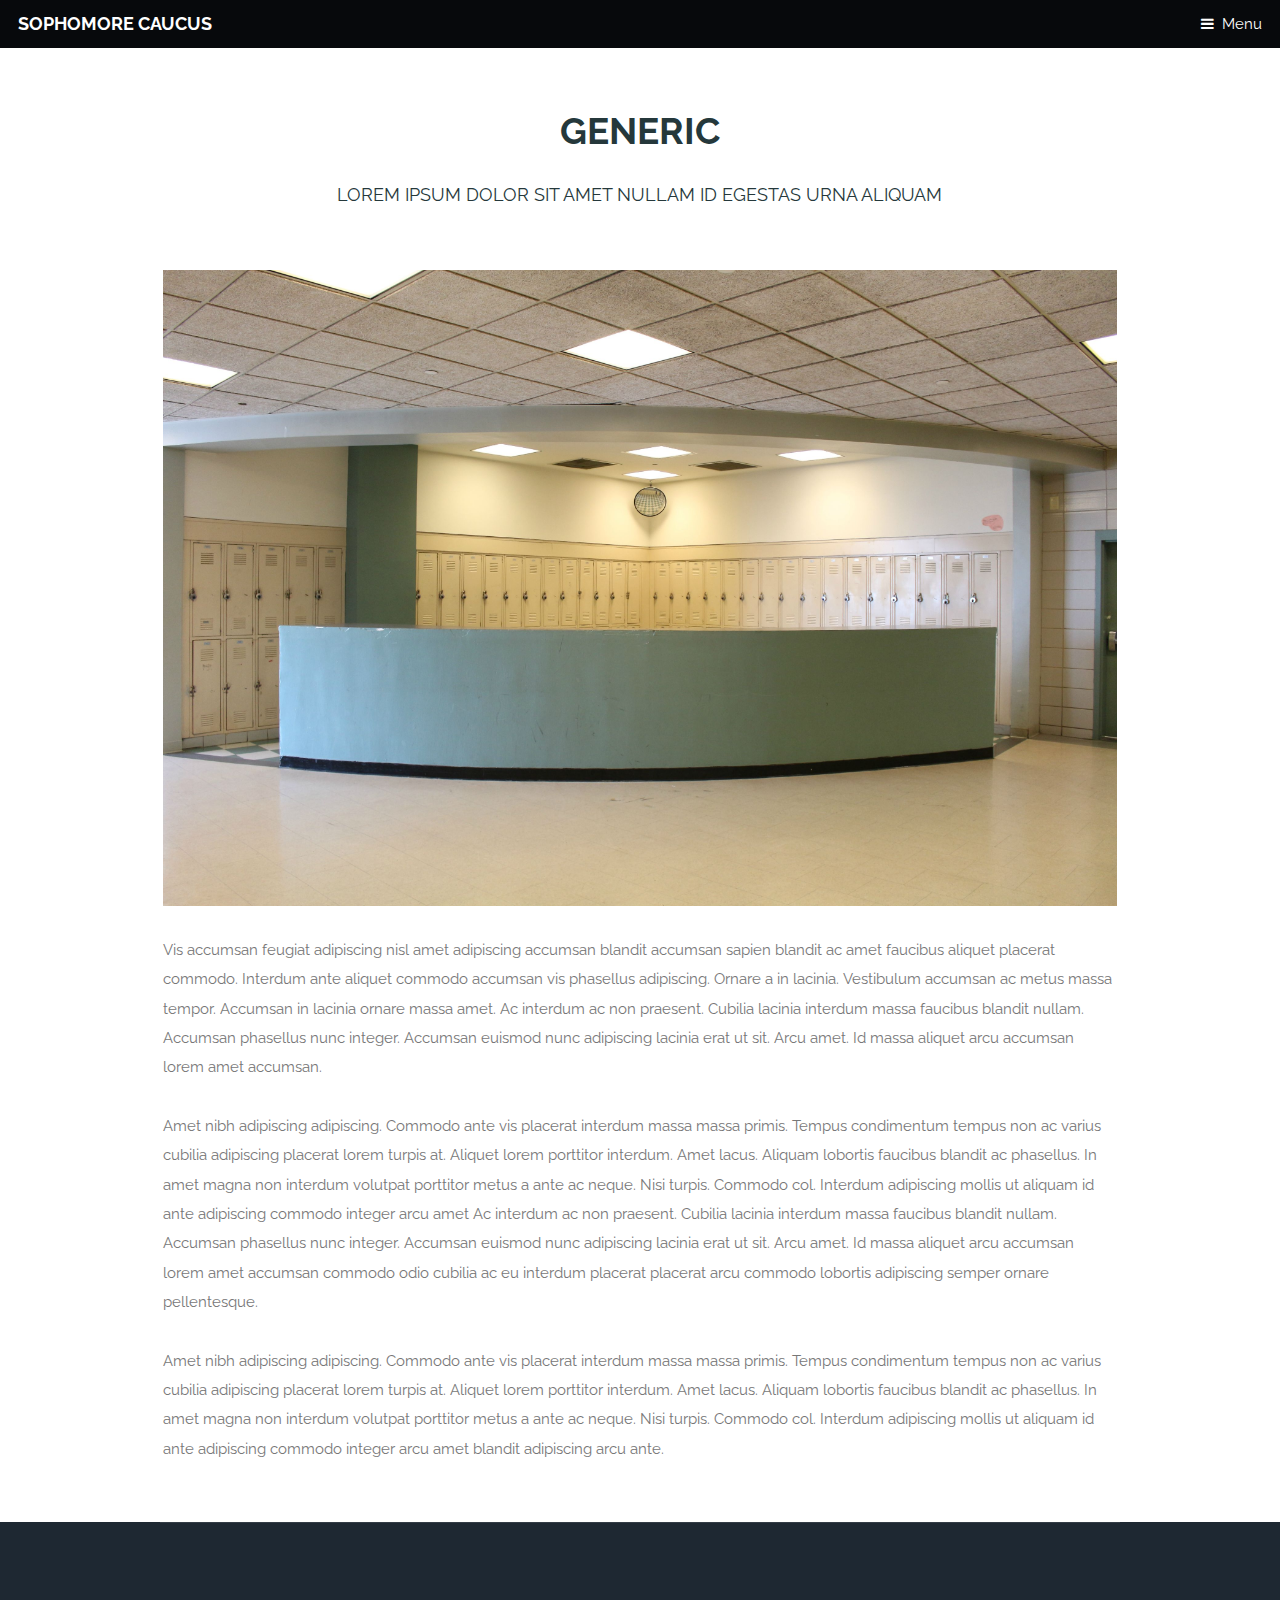
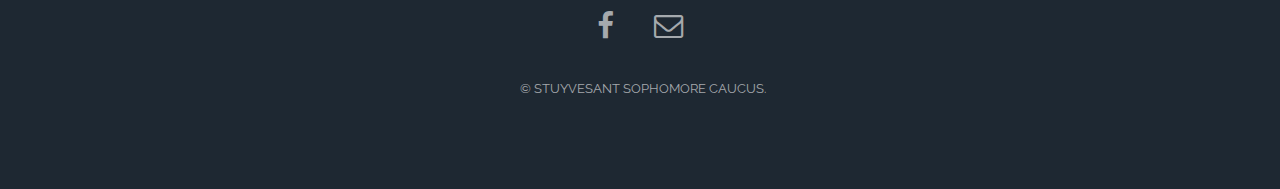
==== commit a7a50b9c: "Header Updated" ====
--- a/academics-resources.html
+++ b/academics-resources.html
@@ -14,38 +14,27 @@
 		<!--[if lte IE 8]><link rel="stylesheet" href="assets/css/ie8.css" /><![endif]-->
 		<!--[if lte IE 9]><link rel="stylesheet" href="assets/css/ie9.css" /><![endif]-->
 	</head>
-	<body class="landing">
-
-<!--Facebook Java JDK-->
-        <div id="fb-root"></div>
-<script>(function(d, s, id) {
-  var js, fjs = d.getElementsByTagName(s)[0];
-  if (d.getElementById(id)) return;
-  js = d.createElement(s); js.id = id;
-  js.src = "http://connect.facebook.net/en_US/sdk.js#xfbml=1&version=v2.3";
-  fjs.parentNode.insertBefore(js, fjs);
-}(document, 'script', 'facebook-jssdk'));</script>
-<!--Facebook Java JDK End-->
+	<body>
 
 		<!-- Header -->
-			<header id="header" class="alt">
+			<header id="header">
 				<h1><a href="index.html">Sophomore Caucus</a></h1>
 				<a href="#nav">Menu</a>
 			</header>
 
-		<!-- Nav -->
-			<nav id="nav">
-				<ul class="links">
-					<li><a href="http://www.stuysu.org/">Student Union</a></li>
-                    <li><a href="https://docs.google.com/forms/d/1b69YrSeWY4bJpPJFHPRKSTQZquTkVtnAJ3qtSQU2RJk/viewform?pli=1&edit_requested=true">Mailing List</a></li>
-					<li><a href="calendar.html">Calendar</a></li>
-					<li><a href="academics.html">Academics</a></li>
-                    <li><a href="http://goo.gl/forms/XbfUmxCeg0">Teacher Feedback</a></li>
-                    <li><a href="theteam.html">Join The Team</a></li>
-                    <li><a href="suggestions.html">Suggestions</a></li>
-                    <li><a href="contactus.html">Contact Us</a></li>
-				</ul>
-			</nav>
+			<!-- Nav -->
+				<nav id="nav">
+					<ul class="links">
+						<li><a href="http://www.stuysu.org/">Student Union</a></li>
+	                    <li><a href="https://docs.google.com/forms/d/1b69YrSeWY4bJpPJFHPRKSTQZquTkVtnAJ3qtSQU2RJk/viewform?pli=1&edit_requested=true">Mailing List</a></li>
+						<li><a href="calendar.html">Calendar</a></li>
+						<li><a href="academics.html">Academics</a></li>
+	                    <li><a href="http://goo.gl/forms/XbfUmxCeg0">Teacher Feedback</a></li>
+	                    <li><a href="theteam.html">Join The Team</a></li>
+	                    <li><a href="suggestions.html">Suggestions</a></li>
+	                    <li><a href="contactus.html">Contact Us</a></li>
+					</ul>
+				</nav>
 
 		<!-- Main -->
 			<section id="main" class="wrapper">
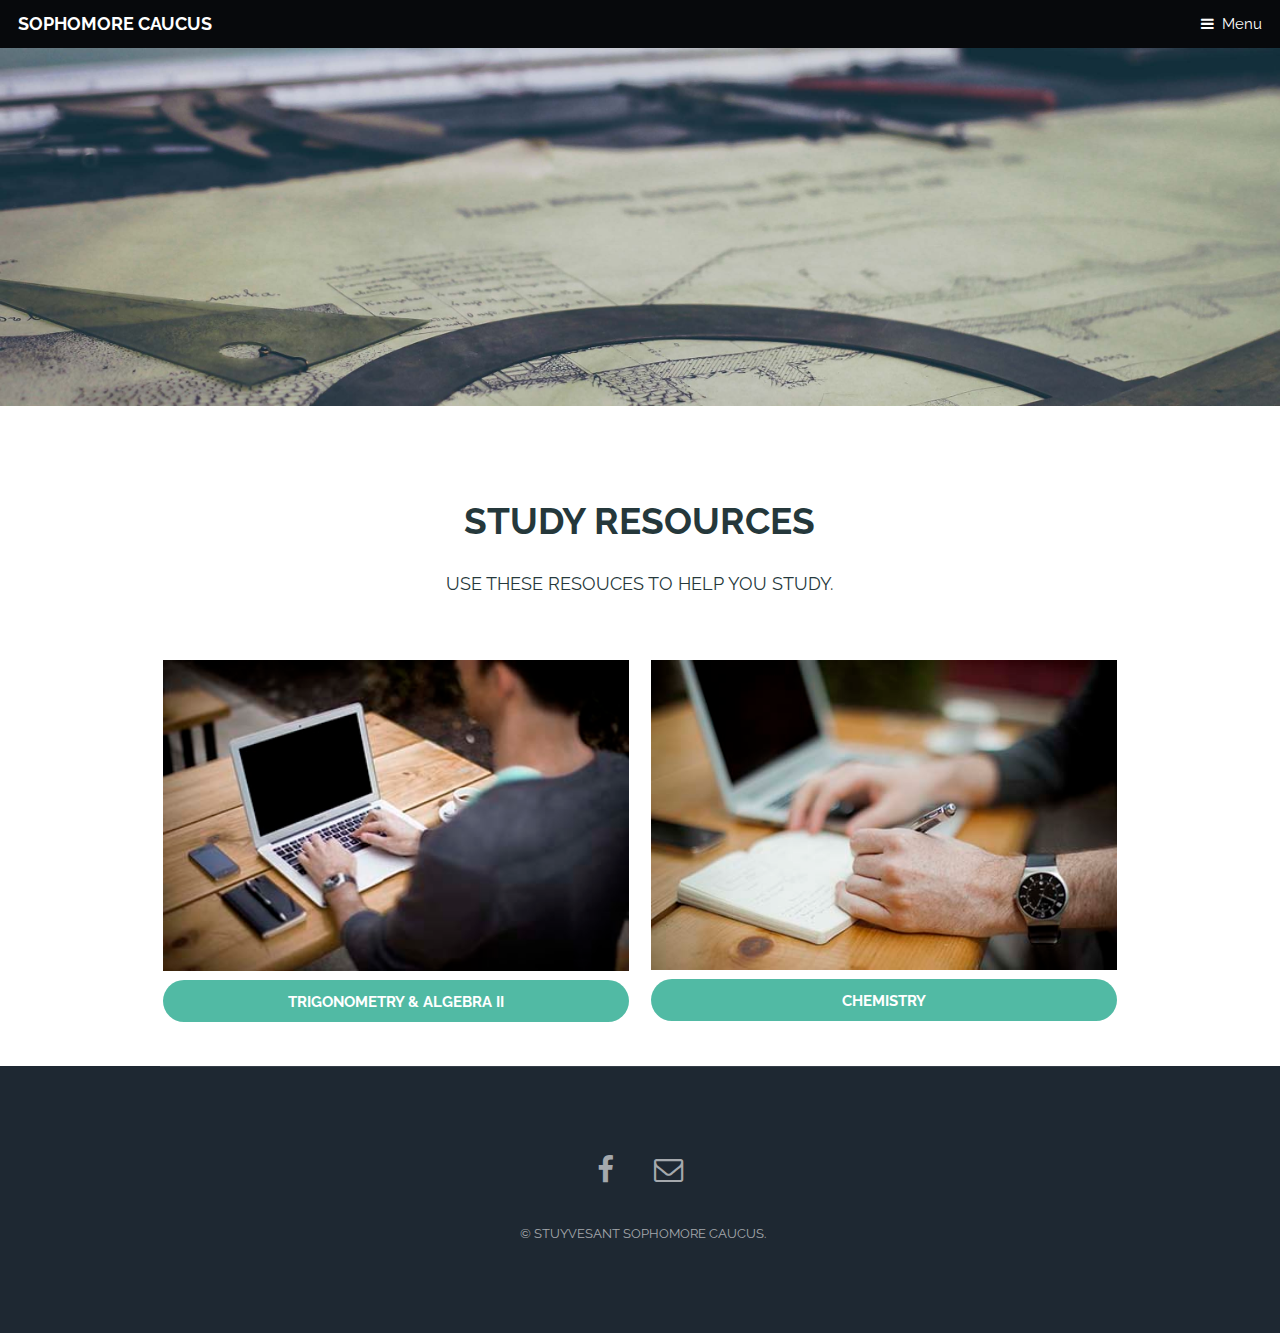
==== commit f42b7981: "Academics Updated" ====
--- a/academics-resources.html
+++ b/academics-resources.html
@@ -35,20 +35,33 @@
 	                    <li><a href="contactus.html">Contact Us</a></li>
 					</ul>
 				</nav>
+        <!--Span Image-->
+        <div class="12u$"><span class="image fit"><img src="images/stuyguides-stretch.jpg" alt="" /></span></div>
 
 		<!-- Main -->
 			<section id="main" class="wrapper">
 				<div class="container">
 
 					<header class="major special">
-						<h2>Generic</h2>
-						<p>Lorem ipsum dolor sit amet nullam id egestas urna aliquam</p>
+						<h2>Study Resources</h2>
+						<p>Use these resouces to help you study.</p>
 					</header>
 
-					<a href="#" class="image fit"><img src="images/pic11.jpg" alt="" /></a>
-					<p>Vis accumsan feugiat adipiscing nisl amet adipiscing accumsan blandit accumsan sapien blandit ac amet faucibus aliquet placerat commodo. Interdum ante aliquet commodo accumsan vis phasellus adipiscing. Ornare a in lacinia. Vestibulum accumsan ac metus massa tempor. Accumsan in lacinia ornare massa amet. Ac interdum ac non praesent. Cubilia lacinia interdum massa faucibus blandit nullam. Accumsan phasellus nunc integer. Accumsan euismod nunc adipiscing lacinia erat ut sit. Arcu amet. Id massa aliquet arcu accumsan lorem amet accumsan.</p>
-					<p>Amet nibh adipiscing adipiscing. Commodo ante vis placerat interdum massa massa primis. Tempus condimentum tempus non ac varius cubilia adipiscing placerat lorem turpis at. Aliquet lorem porttitor interdum. Amet lacus. Aliquam lobortis faucibus blandit ac phasellus. In amet magna non interdum volutpat porttitor metus a ante ac neque. Nisi turpis. Commodo col. Interdum adipiscing mollis ut aliquam id ante adipiscing commodo integer arcu amet Ac interdum ac non praesent. Cubilia lacinia interdum massa faucibus blandit nullam. Accumsan phasellus nunc integer. Accumsan euismod nunc adipiscing lacinia erat ut sit. Arcu amet. Id massa aliquet arcu accumsan lorem amet accumsan commodo odio cubilia ac eu interdum placerat placerat arcu commodo lobortis adipiscing semper ornare pellentesque.</p>
-					<p>Amet nibh adipiscing adipiscing. Commodo ante vis placerat interdum massa massa primis. Tempus condimentum tempus non ac varius cubilia adipiscing placerat lorem turpis at. Aliquet lorem porttitor interdum. Amet lacus. Aliquam lobortis faucibus blandit ac phasellus. In amet magna non interdum volutpat porttitor metus a ante ac neque. Nisi turpis. Commodo col. Interdum adipiscing mollis ut aliquam id ante adipiscing commodo integer arcu amet blandit adipiscing arcu ante.</p>
+					<div class="row">
+								<div class="6u 12u$(xsmall)">
+                                    <img src="images/type.jpg" style="width:100%">
+                                    <a href="https://goo.gl/NoqqxP" class="button special fit">Trigonometry & Algebra II</a>
+								    <!--<a href="#" class="button fit">Fit</a>
+								    <a href="#" class="button alt fit">Fit</a>-->
+								</div>
+								<div class="6u$ 12u$(xsmall)">
+                                    <img src="images/write.jpg" style="width:100%">
+                                    <a href="https://goo.gl/xSzTpS" class="button special fit">Chemistry</a>
+								    <!--<a href="#" class="button fit">Fit</a>
+								    <a href="#" class="button alt fit">Fit</a>-->
+								</div>
+				    </div>
+
 
 				</div>
 			</section>
--- a/assets/css/main.css
+++ b/assets/css/main.css
@@ -4225,4 +4225,24 @@
 				padding: 2em 0 0.1em 0;
 			}
 
-		}+		}
+
+/* Responsive iFrame */
+ 
+.responsive-iframe-container {
+    position: relative;
+    padding-bottom: 56.25%;
+    padding-top: 30px;
+    height: 0;
+    overflow: hidden;
+}
+ 
+.responsive-iframe-container iframe,   
+.vresponsive-iframe-container object,  
+.vresponsive-iframe-container embed {
+    position: absolute;
+    top: 0;
+    left: 0;
+    width: 100%;
+    height: 100%;
+}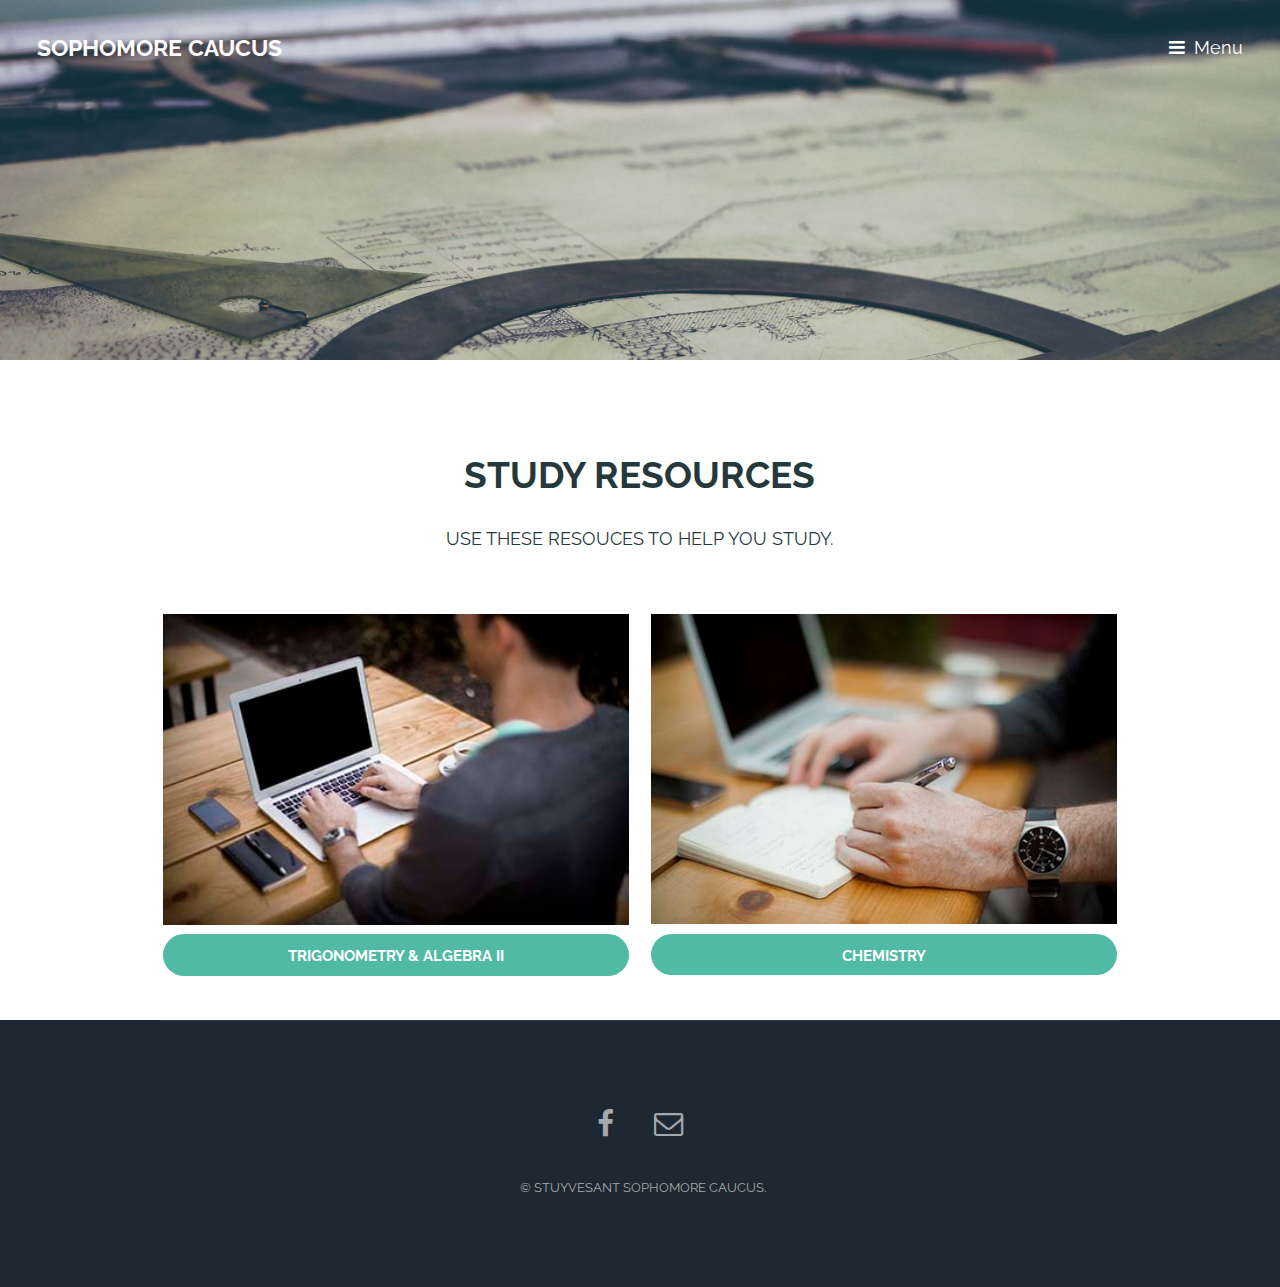
==== commit 3d43799e: "Header change" ====
--- a/academics-resources.html
+++ b/academics-resources.html
@@ -1,8 +1,7 @@
 <!DOCTYPE HTML>
 <!--
-	Retrospect by TEMPLATED
-	templated.co @templatedco
-	Released for free under the Creative Commons Attribution 3.0 license (templated.co/license)
+	Eyyy IZ TAHSEEN!!!!!!!! YOU CAN READ SOURCE CODE HEHEHEHEHEHEHE :) 
+    CREDS TO PIXELARITY FOR DIS, even doe i paid for dis ;)
 -->
 <html>
 	<head>
@@ -14,27 +13,37 @@
 		<!--[if lte IE 8]><link rel="stylesheet" href="assets/css/ie8.css" /><![endif]-->
 		<!--[if lte IE 9]><link rel="stylesheet" href="assets/css/ie9.css" /><![endif]-->
 	</head>
-	<body>
+	<body class="landing">
+
+<!--Facebook Java JDK-->
+        <div id="fb-root"></div>
+<script>(function(d, s, id) {
+  var js, fjs = d.getElementsByTagName(s)[0];
+  if (d.getElementById(id)) return;
+  js = d.createElement(s); js.id = id;
+  js.src = "http://connect.facebook.net/en_US/sdk.js#xfbml=1&version=v2.3";
+  fjs.parentNode.insertBefore(js, fjs);
+}(document, 'script', 'facebook-jssdk'));</script>
+<!--Facebook Java JDK End-->
 
 		<!-- Header -->
-			<header id="header">
+			<header id="header" class="alt">
 				<h1><a href="index.html">Sophomore Caucus</a></h1>
 				<a href="#nav">Menu</a>
 			</header>
 
-			<!-- Nav -->
-				<nav id="nav">
-					<ul class="links">
-						<li><a href="http://www.stuysu.org/">Student Union</a></li>
-	                    <li><a href="https://docs.google.com/forms/d/1b69YrSeWY4bJpPJFHPRKSTQZquTkVtnAJ3qtSQU2RJk/viewform?pli=1&edit_requested=true">Mailing List</a></li>
-						<li><a href="calendar.html">Calendar</a></li>
-						<li><a href="academics.html">Academics</a></li>
-	                    <li><a href="http://goo.gl/forms/XbfUmxCeg0">Teacher Feedback</a></li>
-	                    <li><a href="theteam.html">Join The Team</a></li>
-	                    <li><a href="suggestions.html">Suggestions</a></li>
-	                    <li><a href="contactus.html">Contact Us</a></li>
-					</ul>
-				</nav>
+		<!-- Nav -->
+			<nav id="nav">
+				<ul class="links">
+					<li><a href="http://www.stuysu.org/"><i>Student Union</b></i></li>
+                    <li><a href="https://docs.google.com/forms/d/1b69YrSeWY4bJpPJFHPRKSTQZquTkVtnAJ3qtSQU2RJk/viewform?pli=1&edit_requested=true">Mailing List</a></li>
+					<li><a href="calendar.html">Calendar</a></li>
+					<li><a href="academics.html">Academics</a></li>
+                    <li><a href="theteam.html">Join The Team</a></li>
+                    <li><a href="suggestions.html">Suggestions</a></li>
+                    <li><a href="contactus.html">Contact Us</a></li>
+				</ul>
+			</nav>
         <!--Span Image-->
         <div class="12u$"><span class="image fit"><img src="images/stuyguides-stretch.jpg" alt="" /></span></div>
 
